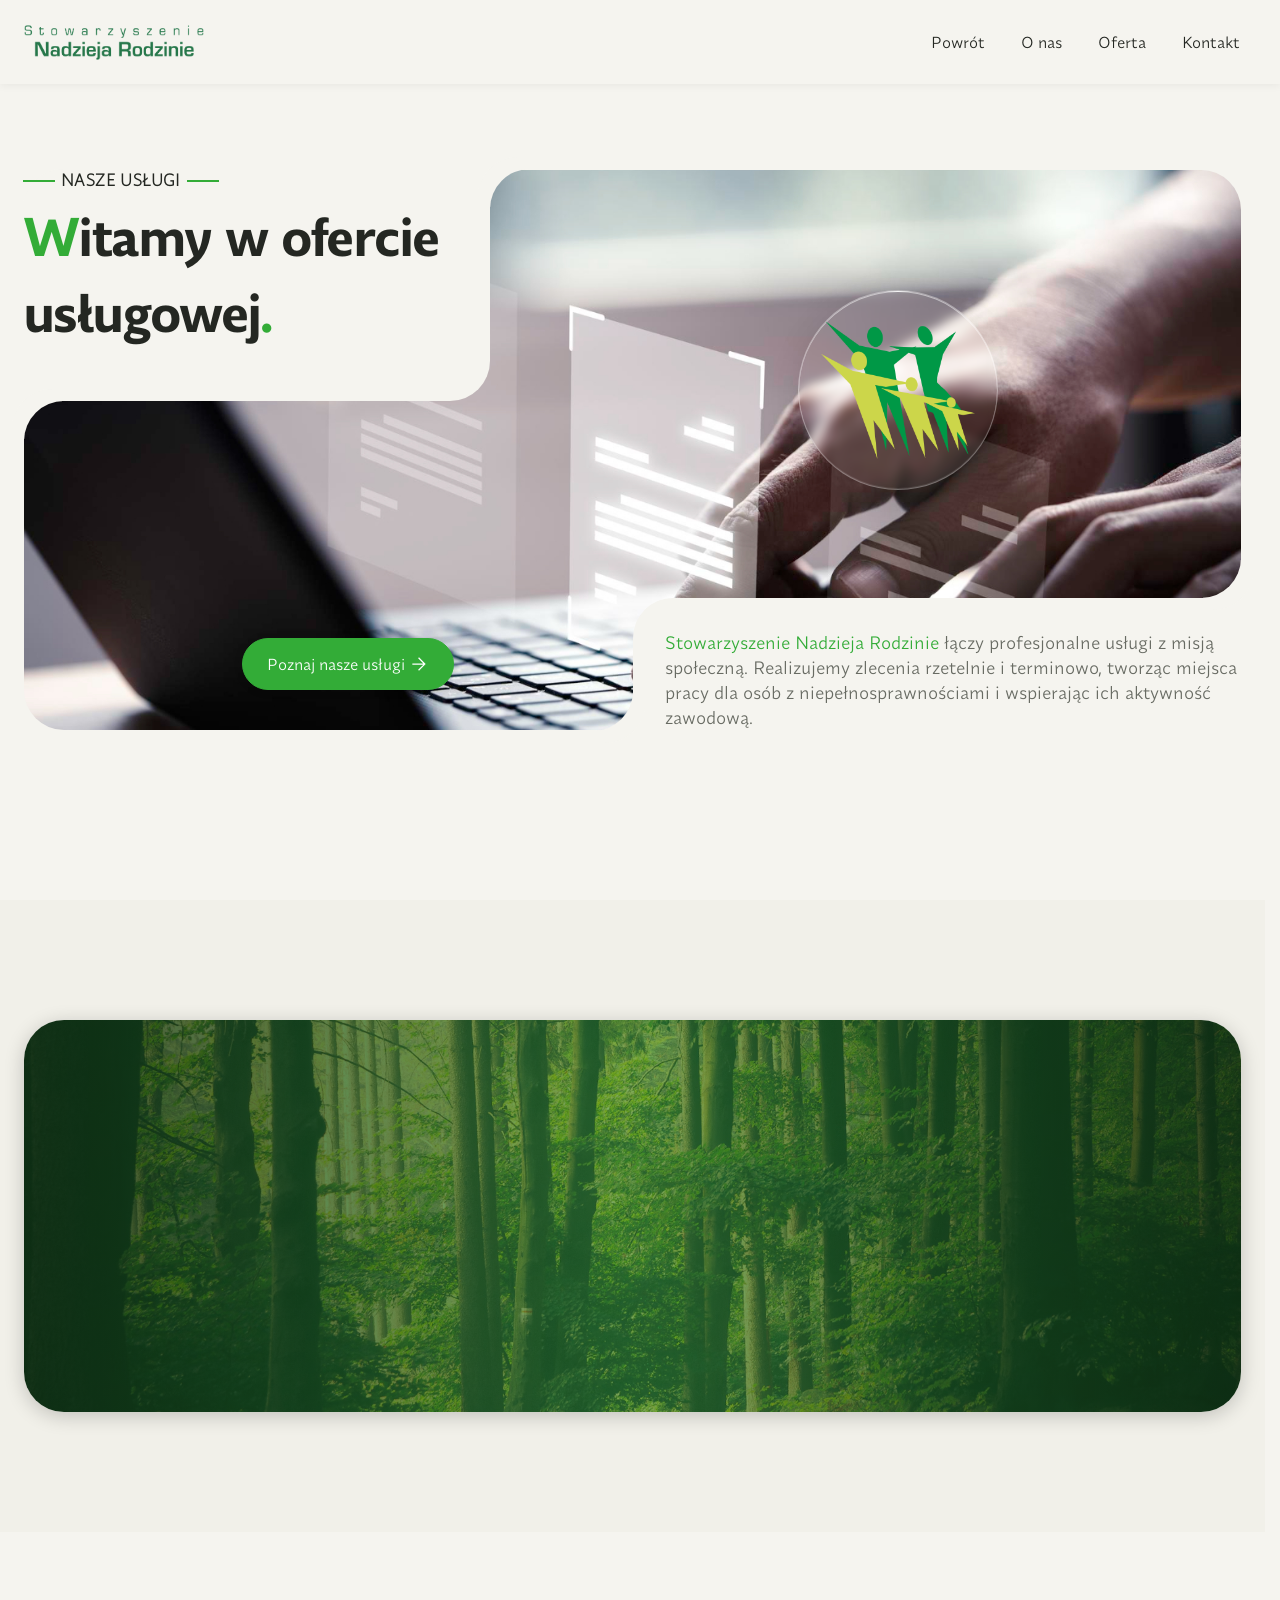
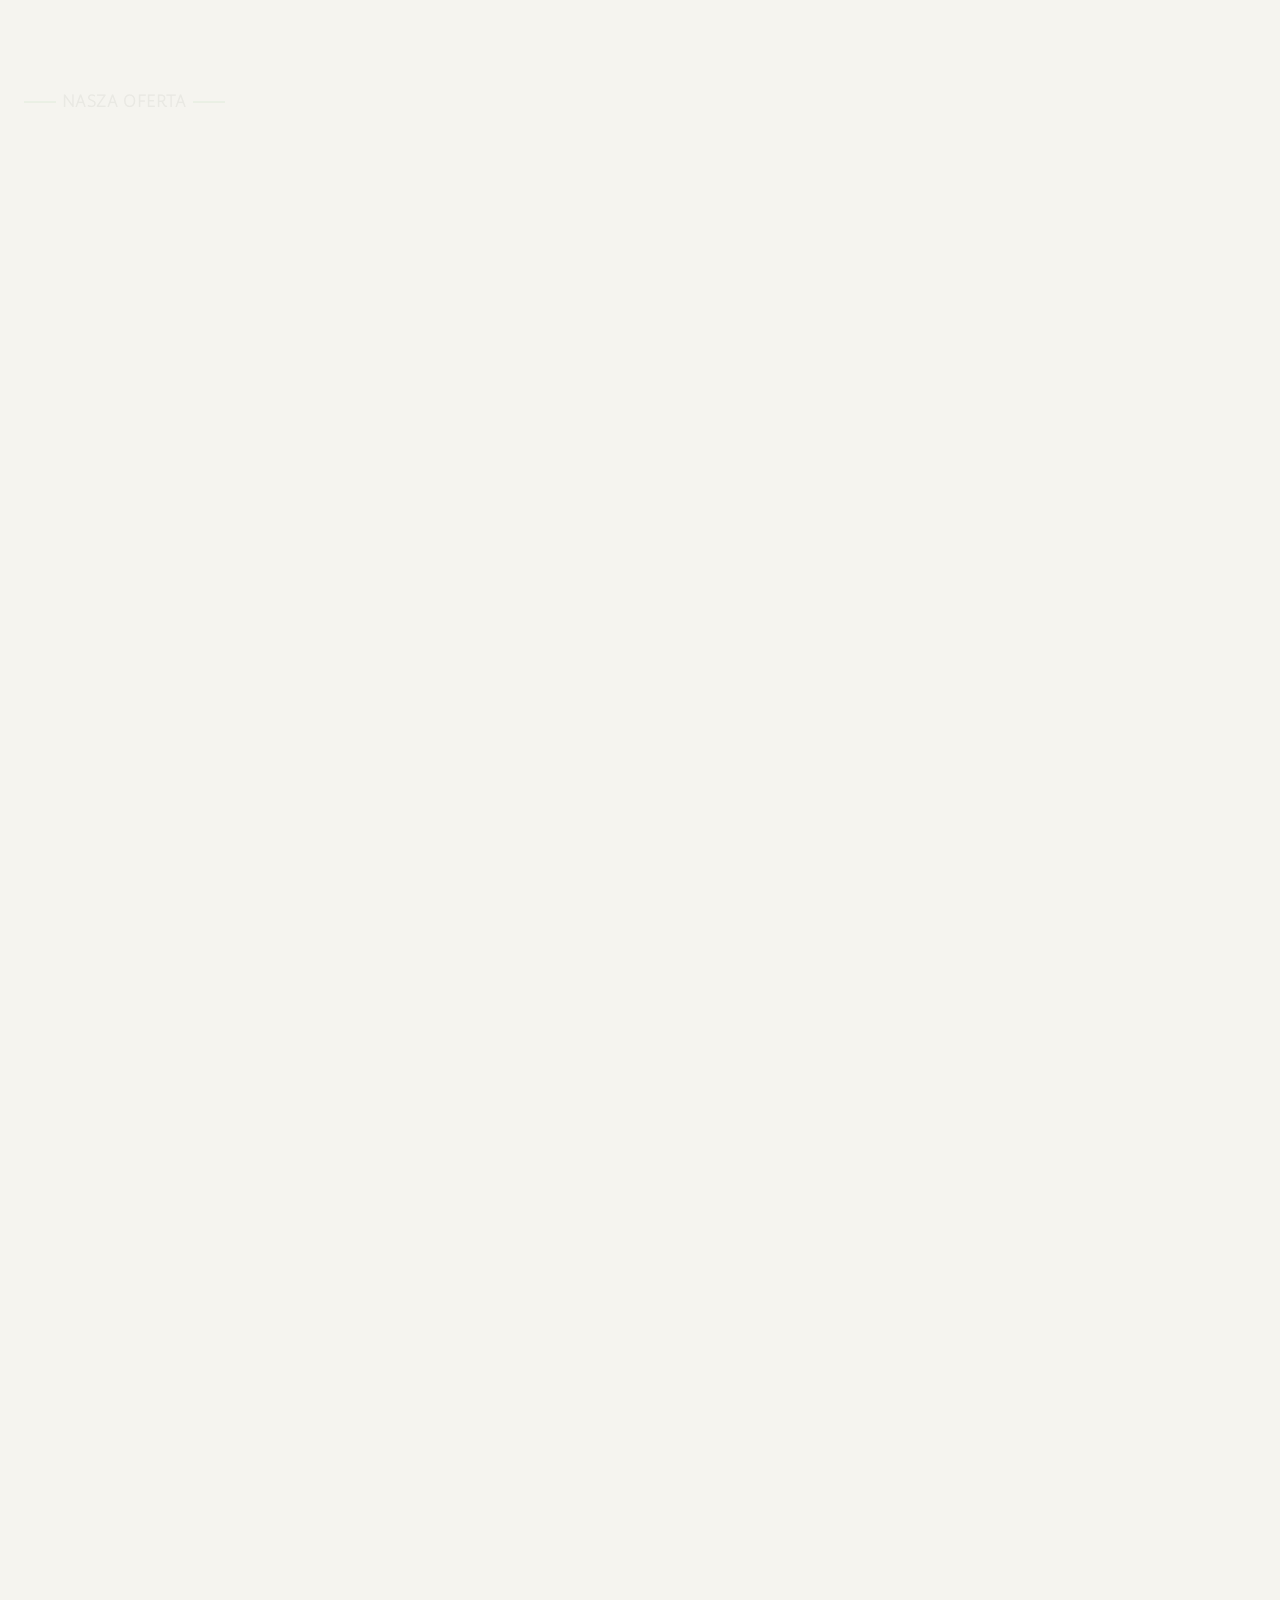
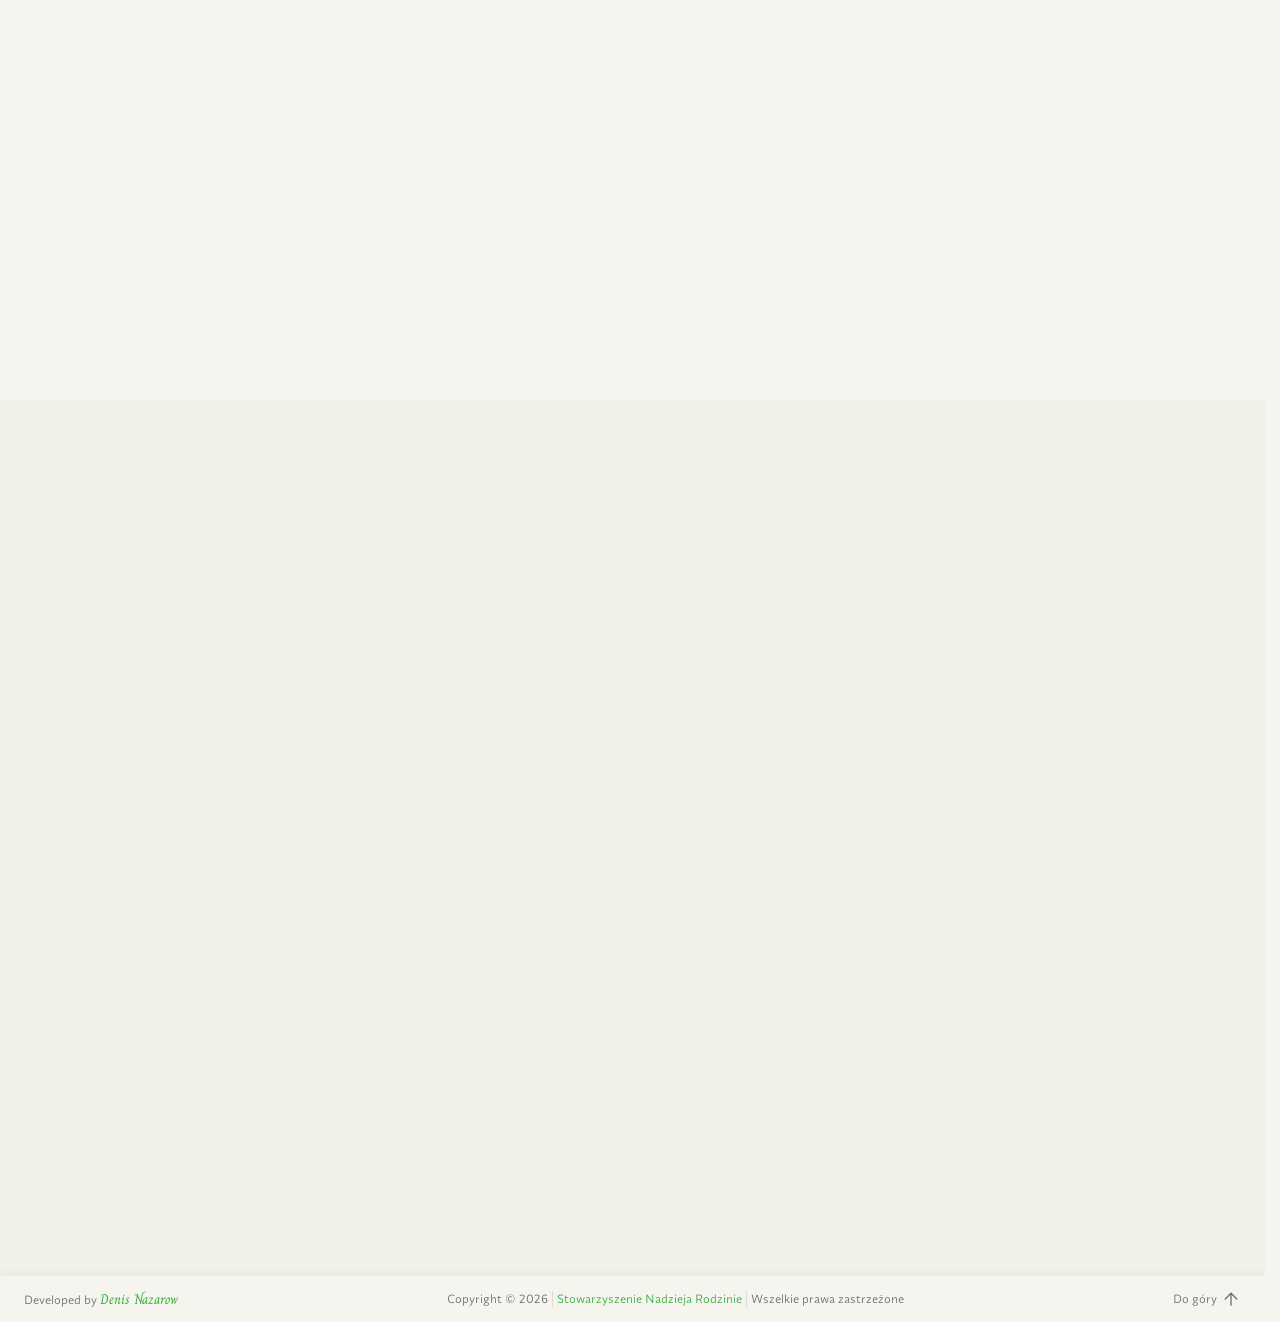
==== index.html @ 09e1399c "Animation has been changed. Card visibility has been improved." ====
<!DOCTYPE html>
<html lang="pl">

<head>
	<meta charset="UTF-8">
	<meta name="viewport" content="width=device-width, initial-scale=1.0">
	<title>Oferta usługowa | Nadzieja Rodzinie</title>
	<meta name="description"
		content="Stowarzyszenie Nadzieja Rodzinie — profesjonalne usługi z misją społeczną. Poligrafia, catering, restauracja, pralnia i wiele więcej.">
	<meta name="theme-color" content="#f5f4ef">
	<link rel="icon" type="image/png" sizes="32x32" href="/img/icon.png">
	<!-- CSS -->
	<link rel="stylesheet" href="css/style.css">
	<link rel="stylesheet" href="css/responsive.css">
	<!-- GSAP -->
	<script src="js/gsap.min.js" defer></script>
	<script src="js/ScrollTrigger.min.js" defer></script>
	<script src="js/SplitText.min.js" defer></script>
	<!-- JavaScript -->
	<script src="js/script.js" defer></script>
	<script src="js/animations.js" defer></script>
</head>

<body>
	<header class="header">
		<div class="container">
			<a href="#" class="logo">
				<!-- <img src="/img/logo.png" alt="Logo Nadzieja Rodzinie"> -->
				<img src="img/logo-text.png" alt="Logo Nadzieja Rodzinie">
				<!-- Usługi SNR -->
			</a>
			<nav class="nav" id="navigation">
				<a href="https://nadziejarodzinie.org.pl/" class="nav-link">Powrót</a>
				<a href="#about" class="nav-link">O nas</a>
				<a href="#services" class="nav-link">Oferta</a>
				<a href="#contact" class="nav-link">Kontakt</a>
			</nav>
			<button class="menu-toggle" id="menuToggle" aria-label="Otwórz menu" aria-expanded="false"
				aria-controls="navigation">
				<span class="menu-toggle__label">menu</span>
				<svg class="menu-toggle__icon" viewBox="0 0 12 12" fill="none" aria-hidden="true">
					<rect width="2" height="2" rx="1" fill="currentColor" />
					<rect class="dot-edge" x="5" width="2" height="2" rx="1" fill="currentColor" />
					<rect x="10" width="2" height="2" rx="1" fill="currentColor" />
					<rect class="dot-edge" y="5" width="2" height="2" rx="1" fill="currentColor" />
					<rect x="5" y="5" width="2" height="2" rx="1" fill="currentColor" />
					<rect class="dot-edge" x="10" y="5" width="2" height="2" rx="1" fill="currentColor" />
					<rect y="10" width="2" height="2" rx="1" fill="currentColor" />
					<rect class="dot-edge" x="5" y="10" width="2" height="2" rx="1" fill="currentColor" />
					<rect x="10" y="10" width="2" height="2" rx="1" fill="currentColor" />
				</svg>
			</button>
		</div>
	</header>

	<main>
		<section class="hero">
			<div class="container">
				<div class="hero-card">
					<div class="box box-title">
						<h3 class="subtitle line">Nasze usługi</h3>
						<h2 class="title"><span>W</span>itamy w ofercie usługowej<span>.</span></h2>
					</div>
					<div class="img-box">
						<div class="hero-logo">
							<img src="img/icon.png" class="" alt="Hero logo">
						</div>
						<div class="hero-bg"></div>
					</div>
					<div class="box box-description">
						<p><a href="https://nadziejarodzinie.org.pl/" class="link" target="_blank"
								rel="noopener noreferrer">Stowarzyszenie
								Nadzieja
								Rodzinie</a>
							łączy
							profesjonalne usługi
							z misją społeczną. Realizujemy zlecenia rzetelnie i terminowo,
							tworząc miejsca pracy dla osób z niepełnosprawnościami
							i wspierając ich aktywność zawodową.</p>
					</div>
					<div class="box box-actions">
						<a href="#services" class="btn btn-primary">
							<span>Poznaj nasze usługi</span>
							<svg xmlns="http://www.w3.org/2000/svg" viewBox="0 0 48 48" height="48px" width="48px"
								fill="currentColor">
								<path d="M34.3,25.5H8v-3H34.3L21.9,10.1L24,8L40,24L24,40l-2.1-2.1L34.3,25.5Z" />
							</svg>
						</a>
					</div>
				</div>
			</div>
		</section>

		<section class="about" id="about">
			<div class="container">
				<div class="mission">
					<div class="mission-title">
						<h3 class="subtitle line">Nasza misja</h3>
						<h2 class="title">Profesjonalne usługi.
							Społeczna wartość.</h2>
					</div>
					<div class="mission-description">
						<p>Tworzymy miejsca pracy dla osób z niepełnosprawnościami i wspieramy ich aktywność zawodową.</p>
						<a href="#contact" class="btn btn-secondary">
							<span>Skontaktuj się z nami</span>
							<svg xmlns="http://www.w3.org/2000/svg" viewBox="0 0 48 48" height="48px" width="48px"
								fill="currentColor">
								<path d="M34.3,25.5H8v-3H34.3L21.9,10.1L24,8L40,24L24,40l-2.1-2.1L34.3,25.5Z" />
							</svg>
						</a>
					</div>
				</div>
			</div>
		</section>

		<section class="services" id="services">
			<div class="container">
				<div class="title-box animation-title">
					<div class="title-container">
						<h3 class="subtitle line">Nasza oferta</h3>
						<h2 class="title"><span>10</span> usług. Jeden wspólny cel<span>.</span></h2>
					</div>
					<div class="description-container">
						<svg xmlns="http://www.w3.org/2000/svg" viewBox="0 0 48 48" height="48px" width="48px" fill="currentColor">
							<path
								d="M24,41.95L21.95,40.1q-5.29-4.86-8.74-8.38T7.7,25.42T4.83,20.4T4,15.85q0-4.51 3.03-7.53T14.5,5.3q2.85,0 5.28,1.35T24,10.55q2.1-2.7 4.45-3.98T33.5,5.3q4.45,0 7.48,3.02T44,15.85q0,2.3-0.82,4.55T40.3,25.42t-5.51,6.3T26.05,40.1L24,41.95ZM24,38q5.06-4.65 8.33-7.97t5.19-5.83t2.7-4.46T41,15.86q0-3.31-2.1-5.43T33.51,8.3q-2.58,0-4.77,1.58T25.2,14.3H22.75q-1.3-2.8-3.49-4.4T14.49,8.3q-3.29,0-5.39,2.13T7,15.87q0,1.93 0.78,3.91t2.7,4.5T15.7,30.1T24,38Zm0-14.85Z" />
						</svg>
						<p>Profesjonalne usługi, realne wsparcie społeczne.</p>
					</div>
				</div>

				<div class="cards">
					<div class="animation-card card-large">
						<div class="card">
							<a href="#contact">
								<img src="img/cards/001.jpg" class="card-image" alt="">
								<div class="card-content">
									<div class="card-number subtitle">01</div>
									<h4 class="card-title title">Poligrafia</h4>
									<p class="card-description">
										Torby, pudełka, koperty, foldery — robimy to ręcznie, z dbałością o każdy
										detal. Nasze opakowania są personalizowane, estetyczne i mówią o Twojej marce więcej niż niejeden
										banner.
									</p>
									<div class="card-link">
										<p class="link-text">Zapytaj o wycenę opakowań dla swojej marki
											<span class="link-icon">
												<svg xmlns="http://www.w3.org/2000/svg" viewBox="0 0 48 48" height="48px" width="48px"
													fill="currentColor">
													<path d="M34.3,25.5H8v-3H34.3L21.9,10.1L24,8L40,24L24,40l-2.1-2.1L34.3,25.5Z" />
												</svg>
											</span>
										</p>
									</div>
								</div>
							</a>
						</div>
					</div>

					<div class="animation-card card-large">
						<div class="card">
							<a href="#contact">
								<img src="img/cards/002.jpg" class="card-image" alt="">
								<div class="card-content">
									<div class="card-number subtitle">02</div>
									<h4 class="card-title title">Catering</h4>
									<p class="card-description">
										Dobry catering to nie tylko jedzenie — to atmosfera.
										Przygotowujemy posiłki na szkolenia, konferencje,
										eventy firmowe i spotkania, które pamiętają uczestnicy.
									</p>
									<div class="card-link">
										<p class="link-text">Napisz do nas — ustalimy menu i szczegóły wydarzenia
											<span class="link-icon">
												<svg xmlns="http://www.w3.org/2000/svg" viewBox="0 0 48 48" height="48px" width="48px"
													fill="currentColor">
													<path d="M34.3,25.5H8v-3H34.3L21.9,10.1L24,8L40,24L24,40l-2.1-2.1L34.3,25.5Z" />
												</svg>
											</span>
										</p>
									</div>
								</div>
							</a>
						</div>
					</div>

					<div class="animation-card card-medium">
						<div class="card">
							<a href="#contact">
								<img src="img/cards/003.jpg" class="card-image" alt="">
								<div class="card-content">
									<div class="card-number subtitle">03</div>
									<h4 class="card-title title">Restauracja</h4>
									<p class="card-description">
										Miejsce, w którym czas zwalnia. Domowa kuchnia,
										sezonowe menu i obsługa z sercem — zapraszamy
										na lunch, kawę i wszystko pomiędzy.
									</p>
									<div class="card-link">
										<p class="link-text">Zarezerwuj stolik i przekonaj się sam
											<span class="link-icon">
												<svg xmlns="http://www.w3.org/2000/svg" viewBox="0 0 48 48" height="48px" width="48px"
													fill="currentColor">
													<path d="M34.3,25.5H8v-3H34.3L21.9,10.1L24,8L40,24L24,40l-2.1-2.1L34.3,25.5Z" />
												</svg>
											</span>
										</p>
									</div>
								</div>
							</a>
						</div>
					</div>

					<div class="animation-card card-medium">
						<div class="card">
							<a href="#contact">
								<img src="img/cards/004.jpg" class="card-image" alt="">
								<div class="card-content">
									<div class="card-number subtitle">04</div>
									<h4 class="card-title title">Pralnia</h4>
									<p class="card-description">
										Czysto, świeżo, na czas. Obsługujemy hotele,
										pensjonaty, gabinety medyczne i firmy.
										Odbieramy, pierzemy, dowozimy.
									</p>
									<div class="card-link">
										<p class="link-text">Poznaj ofertę pralni
											<span class="link-icon">
												<svg xmlns="http://www.w3.org/2000/svg" viewBox="0 0 48 48" height="48px" width="48px"
													fill="currentColor">
													<path d="M34.3,25.5H8v-3H34.3L21.9,10.1L24,8L40,24L24,40l-2.1-2.1L34.3,25.5Z" />
												</svg>
											</span>
										</p>
									</div>
								</div>
							</a>
						</div>
					</div>

					<div class="animation-card card-medium">
						<div class="card">
							<a href="#contact">
								<img src="img/cards/005.jpg" class="card-image" alt="">
								<div class="card-content">
									<div class="card-number subtitle">05</div>
									<h4 class="card-title title">Niszczenie dokumentów</h4>
									<p class="card-description">
										Poufność to nie opcja — to standard.
										Profesjonalnie niszczymy dokumenty zgodnie z RODO,
										wydajemy certyfikat zniszczenia i dbamy
										o bezpieczeństwo informacji.
									</p>
									<div class="card-link">
										<p class="link-text">Zleć niszczenie dokumentów
											<span class="link-icon">
												<svg xmlns="http://www.w3.org/2000/svg" viewBox="0 0 48 48" height="48px" width="48px"
													fill="currentColor">
													<path d="M34.3,25.5H8v-3H34.3L21.9,10.1L24,8L40,24L24,40l-2.1-2.1L34.3,25.5Z" />
												</svg>
											</span>
										</p>
									</div>
								</div>
							</a>
						</div>
					</div>

					<div class="animation-card card-large">
						<div class="card">
							<a href="#contact">
								<img src="img/cards/006.jpg" class="card-image" alt="">
								<div class="card-content">
									<div class="card-number subtitle">06</div>
									<h4 class="card-title title">Konfekcjonowanie</h4>
									<p class="card-description">
										Pakowanie, segregowanie, kompletowanie — robimy to
										dokładnie i sprawnie. Jeśli Twoja firma potrzebuje
										wsparcia przy pracach pomocniczych lub sezonowych
										zleceniach, mamy zespół gotowy do działania.
									</p>
									<div class="card-link">
										<p class="link-text">Powiedz nam, czego potrzebujesz
											<span class="link-icon">
												<svg xmlns="http://www.w3.org/2000/svg" viewBox="0 0 48 48" height="48px" width="48px"
													fill="currentColor">
													<path d="M34.3,25.5H8v-3H34.3L21.9,10.1L24,8L40,24L24,40l-2.1-2.1L34.3,25.5Z" />
												</svg>
											</span>
										</p>
									</div>
								</div>
							</a>
						</div>
					</div>

					<div class="animation-card card-large">
						<div class="card">
							<a href="#contact">
								<img src="img/cards/007.jpg" class="card-image" alt="">
								<div class="card-content">
									<div class="card-number subtitle">07</div>
									<h4 class="card-title title">Budownictwo</h4>
									<p class="card-description">
										Drobne remonty, prace wykończeniowe, konserwacja
										obiektów — wykonujemy solidnie i bez zbędnego
										rozciągania w czasie.
									</p>
									<div class="card-link">
										<p class="link-text">Masz zlecenie? Napisz do nas
											<span class="link-icon">
												<svg xmlns="http://www.w3.org/2000/svg" viewBox="0 0 48 48" height="48px" width="48px"
													fill="currentColor">
													<path d="M34.3,25.5H8v-3H34.3L21.9,10.1L24,8L40,24L24,40l-2.1-2.1L34.3,25.5Z" />
												</svg>
											</span>
										</p>
									</div>
								</div>
							</a>
						</div>
					</div>

					<div class="animation-card card-medium">
						<div class="card">
							<a href="#contact">
								<img src="img/cards/008.jpg" class="card-image" alt="">
								<div class="card-content">
									<div class="card-number subtitle">08</div>
									<h4 class="card-title title">Ogrodnictwo</h4>
									<p class="card-description">
										Zieleń, która wygląda zadbanie przez cały rok. Koszenie, pielęgnacja, nasadzenia, porządki sezonowe
										—
										dbamy o przestrzeń wokół Twojego obiektu tak, żeby robiła pierwsze dobre wrażenie — zanim ktokolwiek
										wejdzie do środka.
									</p>
									<div class="card-link">
										<p class="link-text">Zaplanujmy opiekę nad zielenią
											<span class="link-icon">
												<svg xmlns="http://www.w3.org/2000/svg" viewBox="0 0 48 48" height="48px" width="48px"
													fill="currentColor">
													<path d="M34.3,25.5H8v-3H34.3L21.9,10.1L24,8L40,24L24,40l-2.1-2.1L34.3,25.5Z" />
												</svg>
											</span>
										</p>
									</div>
								</div>
							</a>
						</div>
					</div>

					<div class="animation-card card-medium">
						<div class="card">
							<a href="#contact">
								<img src="img/cards/009.jpg" class="card-image" alt="">
								<div class="card-content">
									<div class="card-number subtitle">09</div>
									<h4 class="card-title title">Sprzątanie</h4>
									<p class="card-description">
										Biura, obiekty użyteczności publicznej, przestrzenie
										po remontach — sprzątamy regularnie i dokładnie,
										z własnym sprzętem i środkami.
									</p>
									<div class="card-link">
										<p class="link-text">Umów bezpłatną wizję lokalną
											<span class="link-icon">
												<svg xmlns="http://www.w3.org/2000/svg" viewBox="0 0 48 48" height="48px" width="48px"
													fill="currentColor">
													<path d="M34.3,25.5H8v-3H34.3L21.9,10.1L24,8L40,24L24,40l-2.1-2.1L34.3,25.5Z" />
												</svg>
											</span>
										</p>
									</div>
								</div>
							</a>
						</div>
					</div>

					<div class="animation-card card-medium">
						<div class="card">
							<a href="#contact">
								<img src="img/cards/010.jpg" class="card-image" alt="">
								<div class="card-content">
									<div class="card-number subtitle">10</div>
									<h4 class="card-title title">Krawiectwo</h4>
									<p class="card-description">
										Poprawki, szycie na miarę, renowacja odzieży —
										obsługujemy klientów indywidualnych i firmy.
										Dokładność i terminowość to nasza podstawa.
									</p>
									<div class="card-link">
										<p class="link-text">Przyjdź z pomysłem
											<span class="link-icon">
												<svg xmlns="http://www.w3.org/2000/svg" viewBox="0 0 48 48" height="48px" width="48px"
													fill="currentColor">
													<path d="M34.3,25.5H8v-3H34.3L21.9,10.1L24,8L40,24L24,40l-2.1-2.1L34.3,25.5Z" />
												</svg>
											</span>
										</p>
									</div>
								</div>
							</a>
						</div>
					</div>
				</div>
		</section>

		<section class="contact" id="contact">
			<div class="container">
				<div class="title-box animation-title">
					<div class="title-container">
						<h3 class="subtitle line">Kontakt</h3>
						<h2 class="title"><span>P</span>orozmawiajmy
							o współpracy<span>.</span></h2>
					</div>
					<div class="description-container">
						<svg xmlns="http://www.w3.org/2000/svg" viewBox="0 0 48 48" height="48px" width="48px" fill="currentColor">
							<path
								d="M25.75,44l-0.5-5.5h-2q-7.15,0-12.2-5.05T6,21.25t5.08-12.2T23.35,4q3.55,0 6.57,1.27T35.2,8.85t3.52,5.43T40,21.1q0,3.3-0.97,6.6T36.2,34t-4.5,5.55T25.75,44Zm2.5-5.4q4.1-3.45 6.43-8.13T37,21.1q0-6.2-3.88-10.15T23.35,7q-6,0-10.18,4.17T9,21.25t4.18,10.07T23.25,35.5h5v3.1ZM24.7,32.3q0.55-0.55 0.55-1.35T24.7,29.6t-1.35-0.55T22,29.6t-0.55,1.35T22,32.3t1.35,0.55T24.7,32.3ZM22,26.05h2.5q0-1.25 0.43-2.07T26.7,21.8t1.9-2.47t0.55-2.43q0-2.25-1.53-3.7t-4.07-1.45q-2.1,0-3.75,1.1t-2.45,3l2.3,0.95q0.55-1.3 1.52-1.92t2.23-0.63q1.5,0 2.35,0.73T26.6,16.9q0,0.95-0.55,1.93T24.1,21.25q-1.35,1.4-1.73,2.25T22,26.05Zm1-3.25Z" />
						</svg>
						<p>Masz pytania dotyczące naszych usług? Skontaktuj się z nami.</p>
					</div>
				</div>

				<div class="contacts">
					<div class="contact-address">
						<div class="contact-container">
							<p>
								<span><b>Adres:</b></span>
								<a href="https://maps.app.goo.gl/eqMX6ayGKMd3C9Bh9" class="link" target="_blank"
									rel="noopener noreferrer">Mielczarskiego 45, 25-709 Kielce</a>
							</p>
							<p>
								<span><b>Telefon:</b></span>
								<a href="tel:+48413358755" class="link">(41) 335-87-55</a>
							</p>
							<p>
								<span><b>Telefon:</b></span>
								<a href="tel:+48412436162" class="link">(41) 243-61-62</a>
								– <b>FAX</b>
							</p>
							<p>
								<span><b>Email:</b></span>
								<a href="mailto:sekretariat@snr.org.pl" class="link">sekretariat@snr.org.pl</a>
							</p>
						</div>
					</div>

					<div class="contact-logo">
						<div class="logo">
							<img src="img/logo.png" alt="Logo">
						</div>
					</div>

				</div>
			</div>
		</section>

		<!-- <section>
			<div class="container">
				<a href="#" class="btn btn-primary">
					<span>Button primary</span>
					<svg xmlns="http://www.w3.org/2000/svg" viewBox="0 0 48 48" height="48px" width="48px" fill="currentColor">
						<path d="M34.3,25.5H8v-3H34.3L21.9,10.1L24,8L40,24L24,40l-2.1-2.1L34.3,25.5Z" />
					</svg>
				</a>

				<a href="#" class="btn btn-secondary">
					<span>Button secondary</span>
					<svg xmlns="http://www.w3.org/2000/svg" viewBox="0 0 48 48" height="48px" width="48px" fill="currentColor">
						<path d="M34.3,25.5H8v-3H34.3L21.9,10.1L24,8L40,24L24,40l-2.1-2.1L34.3,25.5Z" />
					</svg>
				</a>

				<a href="#" class="btn btn-outline">
					<span>Button outline</span>
					<svg xmlns="http://www.w3.org/2000/svg" viewBox="0 0 48 48" height="48px" width="48px" fill="currentColor">
						<path d="M34.3,25.5H8v-3H34.3L21.9,10.1L24,8L40,24L24,40l-2.1-2.1L34.3,25.5Z" />
					</svg>
				</a>

				<a href="#" class="btn btn-icon">
					<svg xmlns="http://www.w3.org/2000/svg" viewBox="0 0 48 48" height="48px" width="48px" fill="currentColor">
						<path d="M34.3,25.5H8v-3H34.3L21.9,10.1L24,8L40,24L24,40l-2.1-2.1L34.3,25.5Z" />
					</svg>
				</a>
			</div>
		</section> -->

	</main>

	<footer class="footer">
		<div class="container">
			<p class="developed">Developed by
				<a href="http://example.com" class="link" target="_blank" rel="noopener noreferrer">Denis Nazarow</a>
			</p>
			<p class="copyright">
				<span>Copyright &copy; 2026</span>
				<a href="https://nadziejarodzinie.org.pl/" class="link" target="_blank" rel="noopener noreferrer">Stowarzyszenie
					Nadzieja Rodzinie</a>
				<span>Wszelkie prawa zastrzeżone</span>
			</p>
			<button type="button" class="link up-btn" id="scroll-to-top">
				<span>Do góry</span>
				<svg xmlns="http://www.w3.org/2000/svg" viewBox="0 0 48 48" height="48px" width="48px" fill="currentColor">
					<path d="M34.3,25.5H8v-3H34.3L21.9,10.1L24,8L40,24L24,40l-2.1-2.1L34.3,25.5Z" />
				</svg>
			</button>
		</div>
	</footer>

</body>

</html>
---- css/style.css ----
@import 'variables.css';

*,
*::before,
*::after {
  box-sizing: border-box;
  margin: 0;
  padding: 0;
}

html {
  scroll-behavior: smooth;
  scrollbar-gutter: stable;
}

@media (prefers-reduced-motion: reduce) {
  html {
    scroll-behavior: auto;
  }

  *,
  *::before,
  *::after {
    animation-duration: 0.01ms !important;
    animation-iteration-count: 1 !important;
    transition-duration: 0.01ms !important;
  }
}

body {
  font-family: var(--font-text);
  color: var(--color-text);
  background-color: var(--color-bg);
}

body.menu-open {
  overflow: hidden;
}

section {
  padding-block: 120px;
}

section {
  &.contact {
    padding-block: 160px;
  }
}

h1,
h2,
h3,
h4,
h5,
h6 {
  color: var(--color-title);
}

p {
  margin-bottom: 1rem;
}

img {
  display: block;
  width: 100%;
  max-width: 100%;
  height: auto;
}

a {
  text-decoration: none;
}

button {
  font: inherit;
  border: none;
  background-color: transparent;
}

a,
button {
  outline-offset: 5px;

  &:focus-visible {
    outline: 2px solid var(--color-primary);
  }
}

::selection {
  color: var(--color-white);
  background-color: var(--color-primary-dark);
}

.container {
  width: 100%;
  max-width: var(--container-width);
  margin-inline: auto;
  padding-inline: clamp(16px, 3vw, var(--container-padding));
}

.title {
  font-family: var(--font-primary);
  font-size: clamp(1.5rem, 4vw, 3.5rem);
  letter-spacing: -1.6px;
  margin-bottom: 1rem;

  span {
    color: var(--color-primary);
  }
}

.subtitle {
  font-family: var(--font-secondary);
  font-size: clamp(0.875rem, 4vw, 1rem);
  letter-spacing: 0.4px;
  text-transform: uppercase;
  margin-bottom: 0.5rem;

  &.line {
    --line-width: 32px;
    --line-height: 2px;
    --line-spacing: 6px;

    position: relative;
    display: inline-block;
    margin-inline: calc(var(--line-width) + var(--line-spacing));

    &::before,
    &::after {
      content: '';
      position: absolute;
      display: block;
      width: var(--line-width);
      height: var(--line-height);
      background-color: var(--color-primary);
      position: absolute;
      top: 50%;
      transform: translateY(-50%);
    }

    &::before {
      left: calc(-1 * var(--line-width) - var(--line-spacing));
    }

    &::after {
      right: calc(-1 * var(--line-width) - var(--line-spacing));
    }
  }
}

.link {
  color: var(--color-primary);
  font-weight: 500;
  transition: color var(--transition-fast);
  position: relative;

  &:hover {
    color: var(--color-primary-light);
  }

  &::after {
    content: '';
    position: absolute;
    bottom: -2px;
    left: 50%;
    transform: translateX(-50%);
    width: 0;
    height: 1px;
    background-color: var(--color-primary);
    transition: width var(--transition-fast);
  }

  &:hover,
  &.active {
    color: var(--color-primary);
  }

  &:hover::after,
  &.active::after {
    width: 100%;
  }
}

.btn {
  display: inline-flex;
  align-items: center;
  justify-content: center;
  gap: 4px;
  font-size: 1rem;
  font-weight: 500;
  padding: 0.875rem 1.5rem;
  border: 1px solid transparent;
  border-radius: var(--rounded-full);
  position: relative;
  overflow: hidden;
  isolation: isolate;
  transition:
    color var(--transition-fast),
    background-color var(--transition-fast),
    border-color var(--transition-fast),
    transform var(--transition-fast),
    box-shadow var(--transition-fast);

  svg {
    --icon-size: 20px;
    width: var(--icon-size);
    height: var(--icon-size);
  }

  &.btn-primary {
    color: var(--color-white);
    background-color: var(--color-primary);
    border-color: var(--color-primary);
    box-shadow: var(--shadow-sm);
    transition: background-color var(--transition-fast) border-color
      var(--transition-fast);

    svg {
      transition: transform var(--transition-fast);
    }

    &::after {
      content: '';
      position: absolute;
      top: 0;
      left: -60%;
      z-index: -1;
      width: 40%;
      height: 100%;
      background: linear-gradient(
        100deg,
        transparent,
        rgb(from var(--color-white) r g b / 0.35),
        transparent
      );
      transform: skewX(-20deg);
      transition: left var(--transition-medium);
    }

    &:hover {
      background-color: var(--color-primary-light);
      border-color: var(--color-primary-light);

      &::after {
        left: 130%;
      }

      svg {
        transform: translateX(2px);
      }
    }

    &:active {
      transform: translateY(1px);
      box-shadow: none;
    }
  }

  &.btn-secondary {
    color: var(--color-title);
    background-color: var(--color-white);
    border-color: var(--color-white);
    box-shadow: var(--shadow-sm);
    transition:
      color var(--transition-fast),
      background-color var(--transition-fast),
      border-color var(--transition-fast);

    svg {
      transition: transform var(--transition-fast);
    }

    &::after {
      content: '';
      position: absolute;
      top: 0;
      left: -60%;
      z-index: -1;
      width: 40%;
      height: 100%;
      background: linear-gradient(
        100deg,
        transparent,
        rgb(from var(--color-primary-light) r g b / 0.35),
        transparent
      );
      transform: skewX(-20deg);
      transition: left var(--transition-medium);
    }

    &:hover {
      color: var(--color-white);
      background-color: var(--color-title);
      border-color: var(--color-title);

      &::after {
        left: 130%;
      }

      svg {
        transform: translateX(2px);
      }
    }

    &:active {
      transform: translateY(1px);
      box-shadow: none;
    }
  }

  &.btn-outline {
    color: var(--color-title);
    background-color: var(--color-white);
    border-color: var(--color-primary);
    box-shadow: var(--shadow-sm);
    transition:
      color var(--transition-fast),
      background-color var(--transition-fast),
      border-color var(--transition-fast);

    svg {
      transition: transform var(--transition-fast);
    }

    &::after {
      content: '';
      position: absolute;
      top: 0;
      left: -60%;
      z-index: -1;
      width: 40%;
      height: 100%;
      background: linear-gradient(
        100deg,
        transparent,
        rgb(from var(--color-text) r g b / 0.35),
        transparent
      );
      transform: skewX(-20deg);
      transition: left var(--transition-medium);
    }

    &:hover {
      color: var(--color-white);
      background-color: var(--color-primary-light);
      border-color: var(--color-primary-light);

      &::after {
        left: 130%;
      }

      svg {
        transform: translateX(2px);
      }
    }

    &:active {
      transform: translateY(1px);
      box-shadow: none;
    }
  }

  &.btn-icon {
    padding: 15px;
    background-color: var(--color-white);
    border: 1px solid var(--color-primary);
    box-shadow: var(--shadow-sm);
    color: var(--color-title);
    transition:
      color var(--transition-fast),
      background-color var(--transition-fast),
      border-color var(--transition-fast),
      transform var(--transition-fast),
      box-shadow var(--transition-fast);

    svg {
      transform: rotate(-45deg);
      transition: transform var(--transition-fast);
    }

    &::after {
      content: '';
      position: absolute;
      top: 0;
      left: -60%;
      z-index: -1;
      width: 40%;
      height: 100%;
      background: linear-gradient(
        100deg,
        transparent,
        rgb(from var(--color-text) r g b / 0.35),
        transparent
      );
      transform: skewX(-20deg);
      transition: left var(--transition-medium);
    }

    &:hover {
      color: var(--color-white);
      background-color: var(--color-primary-light);
      border-color: var(--color-primary-light);

      &::after {
        left: 130%;
      }

      svg {
        transform: rotate(0);
      }
    }
  }
}

.title-box {
  display: flex;
  gap: 1rem;
  align-items: center;
  justify-content: space-between;
  margin-bottom: 2rem;
  overflow: hidden;

  .description-container {
    max-width: 360px;
    border-left: 1px solid var(--color-border);
    padding: 0 0 0 2rem;
    display: flex;
    align-items: center;
    gap: 1rem;

    svg {
      --icon-size: 44px;
      width: var(--icon-size);
      height: var(--icon-size);
      flex-shrink: 0;
      fill: var(--color-primary);
    }

    p {
      margin-bottom: 0;
    }
  }
}

.header {
  box-shadow: rgba(0, 0, 0, 0.05) 0 2px 8px;
  position: fixed;
  top: 0;
  left: 0;
  right: 0;
  z-index: 100;
  background-color: var(--color-bg);
  width: 100%;
  transform: translateY(0);
  transition: transform 0.4s ease-in-out;

  &.is-hidden {
    transform: translateY(-100%);
  }

  .container {
    display: flex;
    justify-content: space-between;
    align-items: center;
    padding-block: 24px;

    .logo {
      display: flex;
      align-items: center;
      flex-shrink: 0;
      transition: transform var(--transition-fast);
      color: var(--color-title);
      z-index: 100;

      max-width: 180px;

      img {
        width: 100%;
        height: auto;
        object-fit: contain;
      }
    }

    .nav {
      .nav-link {
        color: var(--color-title);
        font-weight: 500;
        padding: 8px 16px;
        transition: color var(--transition-fast);
        position: relative;

        &::after {
          content: '';
          position: absolute;
          bottom: 0;
          left: 50%;
          transform: translateX(-50%);
          width: 100%;
          height: 1px;
          background-color: var(--color-primary);
          width: 0;
          transition: width var(--transition-fast);
        }

        &:hover,
        &.active {
          color: var(--color-primary);
        }

        &:hover::after,
        &.active::after {
          width: 60%;
        }
      }
    }

    .menu-toggle {
      display: none;
      align-items: center;
      gap: 8px;

      .menu-toggle__icon {
        --icon-size: 22px;
        width: var(--icon-size);
        height: var(--icon-size);

        .dot-edge {
          transform-box: fill-box;
          transform-origin: center;
          transition:
            transform var(--transition-medium),
            opacity var(--transition-medium);
        }

        rect {
          fill: var(--color-title);
        }
      }

      &.is-active .dot-edge {
        transform: scale(0);
        opacity: 0;
      }
    }
  }
}

.hero {
  min-height: 100svh;
  display: flex;
  flex-direction: column;
  justify-content: center;

  .hero-card {
    position: relative;
    min-height: 560px;
    border-radius: var(--rounded-lg);
    background-image: url('../img/hero-image.jpg');
    background-size: cover;
    background-position: center;
    background-color: var(--color-bg);

    .img-box {
      position: relative;
    }

    .hero-logo {
      --logo-size: 200px;

      position: absolute;
      top: 120px;
      right: 20%;
      padding: 20px;
      width: var(--logo-size);
      height: var(--logo-size);
      background: rgba(255, 255, 255, 0.05);
      backdrop-filter: blur(5px);
      -webkit-backdrop-filter: blur(5px);
      border-radius: 50%;
      border: 1px solid rgba(255, 255, 255, 0.3);
      box-shadow:
        0 8px 32px rgba(0, 0, 0, 0.1),
        inset 0 1px 0 rgba(255, 255, 255, 0.5),
        inset 0 -1px 0 rgba(255, 255, 255, 0.1),
        inset 0 0 0px 0px rgba(255, 255, 255, 0);
      overflow: hidden;

      &::before {
        content: '';
        position: absolute;
        top: 0;
        left: 0;
        right: 0;
        height: 1px;
        background: linear-gradient(
          90deg,
          transparent,
          rgba(255, 255, 255, 0.8),
          transparent
        );
      }

      &::after {
        content: '';
        position: absolute;
        top: 0;
        left: 0;
        width: 1px;
        height: 100%;
        background: linear-gradient(
          180deg,
          rgba(255, 255, 255, 0.8),
          transparent,
          rgba(255, 255, 255, 0.3)
        );
      }
    }

    .hero-bg {
      display: none;
    }

    .box {
      position: absolute;
      background-color: var(--color-bg);

      &.box-title {
        padding: 0 2rem 2rem 0;
        top: -1px;
        left: -1px;
        border-radius: var(--rounded-lg) 0 var(--rounded-lg) 0;

        &::before,
        &::after {
          content: '';
          position: absolute;
          box-shadow: -12px -12px var(--color-bg);
          width: 50px;
          height: 50px;
        }

        &::before {
          bottom: -50px;
          left: 1px;
          border-top-left-radius: var(--rounded-lg);
        }

        &::after {
          top: 0px;
          right: -50px;
          border-top-left-radius: var(--rounded-lg);
        }

        .title {
          width: min(34vw, 480px);
        }
      }

      &.box-description {
        padding: 2rem 0 1px 2rem;
        bottom: -1px;
        right: 0;
        width: 50%;
        border-radius: var(--rounded-lg) 0 0 0;

        &::before,
        &::after {
          content: '';
          position: absolute;
          width: 50px;
          height: 50px;
          box-shadow: 12px 12px var(--color-bg);
          border-bottom-right-radius: var(--rounded-lg);
        }

        &::before {
          top: -50px;
          right: 0px;
        }

        &::after {
          bottom: 0px;
          left: -50px;
          width: 50px;
          height: 50px;
        }

        p {
          font-size: 18px;
          margin-bottom: 0;
        }
      }

      &.box-actions {
        left: 20px;
        bottom: 40px;
        width: 50%;
        background-color: transparent;
        display: flex;
        justify-content: center;
        align-items: center;
      }
    }
  }
}

.about {
  background-color: var(--color-bg-secondary);

  .mission {
    display: flex;
    align-items: center;
    padding: 4rem;
    overflow-x: clip;
    box-shadow: var(--shadow-lg);
    background:
      linear-gradient(
        90deg,
        hsl(from var(--color-primary) h s calc(l - 30) / 0.8) 0%,
        hsl(from var(--color-primary) h s calc(l - 10) / 0.6) 50%,
        hsl(from var(--color-primary) h s calc(l - 30) / 0.8) 100%
      ),
      url('../img/about-image.jpg') center / cover no-repeat;
    border-radius: var(--rounded-lg);

    .mission-title {
      padding: 2rem 2rem 2rem 0;

      .subtitle {
        color: var(--color-white);
      }

      .title {
        color: var(--color-white);
      }
    }

    .mission-description {
      padding: 2rem 0 2rem 2rem;
      border-left: 1px solid var(--color-border);
      color: var(--color-white);
      font-size: 18px;
    }
  }
}

.services {
  .cards {
    display: grid;
    grid-template-columns: repeat(12, minmax(0, 1fr));
    gap: 1.5rem;

    .card-large {
      grid-column: span 6;
    }

    .card-medium {
      grid-column: span 4;
    }

    .card {
      display: flex;
      min-height: 400px;
      height: 100%;
      border-radius: var(--rounded-md);
      color: var(--color-white);
      box-shadow: var(--shadow-sm);
      transition:
        transform var(--transition-fast),
        box-shadow var(--transition-fast);
      overflow: hidden;
      position: relative;
      isolation: isolate;

      a {
        color: inherit;
        display: flex;
      }

      .card-image {
        position: absolute;
        inset: 0;
        height: 100%;
        object-fit: cover;
        object-position: center;
        z-index: -1;
        transition: transform var(--transition-medium);
      }

      .card-content {
        position: relative;
        padding: 2rem;
        display: flex;
        flex: 1;
        flex-direction: column;
        align-items: flex-start;
        justify-content: space-between;
        height: 100%;

        .card-number {
          --size: 58px;
          position: relative;
          display: inline-flex;
          align-items: center;
          justify-content: center;
          width: var(--size);
          height: var(--size);
          padding: 1rem;
          margin-bottom: 1.5rem;
          color: var(--color-accent);

          background: rgba(255, 255, 255, 0.05);
          backdrop-filter: blur(5px);
          -webkit-backdrop-filter: blur(5px);
          border-radius: 50%;
          border: 1px solid rgba(255, 255, 255, 0.3);
          box-shadow:
            0 8px 32px rgba(0, 0, 0, 0.1),
            inset 0 1px 0 rgba(255, 255, 255, 0.5),
            inset 0 -1px 0 rgba(255, 255, 255, 0.1),
            inset 0 0 0px 0px rgba(255, 255, 255, 0);
          overflow: hidden;
        }
        .card-title {
          color: inherit;
          font-size: clamp(1.5rem, 2vw, 1.75rem);
        }

        .card-link {
          margin-top: auto;
          display: flex;
          align-items: flex-end;
          gap: 4px;

          .link-text {
            position: relative;
            margin-bottom: 0;
          }

          .link-icon {
            --icon-size: 20px;

            display: inline-block;
            vertical-align: middle;
            width: var(--icon-size);
            height: var(--icon-size);
            transform: rotate(-45deg);
            transition: transform var(--transition-fast);

            svg {
              width: var(--icon-size);
              height: var(--icon-size);
              fill: var(--color-accent);
            }
          }
        }
      }

      &::before {
        content: '';
        position: absolute;
        inset: 0;
        background: linear-gradient(
          180deg,
          rgba(0, 0, 0, 0.6) 0%,
          rgba(0, 0, 0, 0.75) 100%
        );
        opacity: 1;
        transition: opacity var(--transition-fast);
      }

      &:hover {
        transform: translateY(-2px);
        box-shadow: var(--shadow-md);

        /* .card-image {
          transform: scale(1.03);
        } */

        .card-link {
          .link-icon {
            transform: rotate(0deg);
          }
        }

        &::before {
          opacity: 0.9;
        }
      }

      &:active {
        transform: translateY(2px);
        box-shadow: none;
      }
    }
  }
}

.contact {
  background-color: var(--color-bg-secondary);

  .contacts {
    display: flex;
    min-height: 400px;
    border-radius: var(--rounded-lg);
    box-shadow: var(--shadow-lg);
    overflow: hidden;

    .contact-address {
      flex: 1;
      display: flex;
      flex-direction: column;
      align-items: flex-start;
      justify-content: center;
      margin-right: -6%;
      padding: 2rem 2rem 2rem 4rem;
      position: relative;

      .contact-container {
        p {
          position: relative;
          display: flex;
          color: var(--color-bg);
          z-index: 1;

          &:last-child {
            margin-bottom: 0;
          }

          span {
            display: inline-block;
            width: 64px;
          }

          a {
            color: var(--color-white);

            &::after {
              background-color: var(--color-white);
            }
          }
        }

        &::before {
          content: '';
          position: absolute;
          inset: 0;
          background-image: url('../img/contact-image.jpg');
          background-size: cover;
          background-repeat: no-repeat;
          background-position: center;
          z-index: 0;
        }

        &::after {
          content: '';
          position: absolute;
          inset: 0;
          background: linear-gradient(
            -90deg,
            rgba(0, 0, 0, 0.3) 0%,
            rgba(0, 0, 0, 0.7) 100%
          );
        }
      }
    }

    .contact-logo {
      flex: 1;
      display: flex;
      justify-content: flex-end;
      align-items: center;
      padding: 2rem 4rem 2rem 2rem;
      margin-left: -6%;
      position: relative;

      .logo {
        position: relative;
        max-width: 60%;
      }

      &::before {
        content: '';
        position: absolute;
        inset: 0;
        clip-path: polygon(20% 0%, 100% 0%, 100% 100%, 0% 100%);
        background-color: var(--color-bg);
      }
    }
  }
}

.footer {
  box-shadow: rgba(0, 0, 0, 0.05) 0 -2px 8px;
  background-color: var(--color-bg);

  .container {
    display: flex;
    justify-content: space-between;
    align-items: center;
    gap: 0.5rem;
    padding-block: 0.75rem;
    font-size: 12px;
  }

  p {
    margin-bottom: 0;
  }

  .developed {
    a {
      font-family: var(--font-charm);
      font-size: 14px;
    }
  }

  .copyright {
    display: flex;
    align-items: center;

    span:nth-of-type(1) {
      border-right: 1px solid var(--color-border);
      padding: 0 4px;
    }

    a {
      padding: 0 4px;
    }

    span:nth-of-type(2) {
      border-left: 1px solid var(--color-border);
      padding: 0 4px;
    }
  }

  .up-btn {
    display: flex;
    gap: 4px;
    align-items: center;
    color: inherit;
    transition: color var(--transition-fast);
    cursor: pointer;

    svg {
      --icon-size: 20px;
      width: var(--icon-size);
      height: var(--icon-size);
      transform: rotate(-90deg);
      fill: var(--color-text);
      transition: fill var(--transition-fast);
    }

    &:hover {
      color: var(--color-primary-light);
      svg {
        fill: var(--color-primary-light);
      }
    }
  }
}
---- css/responsive.css ----
@import 'variables.css';

@media (max-width: 1024px) {
  .title-box {
    flex-direction: column;
    align-items: stretch;

    .description-container {
      width: auto;
      max-width: none;
      border-left: none;
      padding: 0;
    }
  }
  /* Services cards */
  .services {
    .cards {
      .card-large {
        grid-column: span 6;
      }

      .card-medium {
        grid-column: span 6;
      }
    }
  }
}

/* Tablet */
@media (max-width: 768px) {
  .header {
    .container {
      .logo {
        flex-shrink: 1;
        min-width: 0;
      }

      .nav {
        position: fixed;
        top: 0;
        left: 0;
        width: 100%;
        height: 100dvh;
        display: flex;
        flex-direction: column;
        align-items: flex-end;
        gap: 1rem;
        justify-content: center;
        background-color: var(--color-white);
        z-index: 98;
        opacity: 0;
        visibility: hidden;
        padding-right: 2rem;

        .nav-link {
          font-size: clamp(34px, 10vw, 48px);
          font-weight: 700;
        }
      }

      .menu-toggle {
        display: inline-flex;
        flex-shrink: 0;
        position: relative;
        cursor: pointer;
        z-index: 101;
      }
    }
  }

  .hero {
    .hero-card {
      overflow: hidden;
      display: flex;
      flex-direction: column;
      background-image: none;
      gap: 1rem;

      .hero-logo {
        z-index: 1;
        top: 50%;
        right: 50%;
        transform: translate(50%, -50%);

        --logo-size: 120px;
        width: var(--logo-size);
        height: var(--logo-size);
      }

      .hero-bg {
        display: block;
        width: 100%;
        height: auto;
        background-image: url('../img/hero-image.jpg');
        background-position: center;
        background-size: cover;
        min-height: 300px;
        border-radius: var(--rounded-sm);
      }

      .box {
        position: relative;

        &.box-title,
        &.box-description,
        &.box-actions {
          top: 0;
          left: 0;
          width: auto;
          padding: 0;
          border-radius: 0;

          &::before,
          &::after {
            display: none;
          }
        }

        &.box-actions {
          margin-top: 1rem;
        }

        &.box-title {
          .title {
            width: auto;
          }
        }
      }
    }
  }

  .about {
    .mission {
      flex-direction: column;
      align-items: flex-start;
      padding: 2rem;

      .mission-description {
        padding: 2rem 0 2rem 0;
        border-left: none;
        border-top: 1px solid var(--color-border);

        .btn {
          margin-top: 1rem;
        }
      }
    }
  }

  .contact {
    .contacts {
      flex-direction: column-reverse;

      .contact-address {
        padding: 4rem 2rem;
        margin-right: initial;
        align-items: center;

        .contact-container {
          &::after {
            background: linear-gradient(
              180deg,
              rgba(0, 0, 0, 0.4) 0%,
              rgba(0, 0, 0, 0.8) 100%
            );
          }
        }
      }

      .contact-logo {
        padding: 4rem 2rem;
        justify-content: center;
        margin-left: initial;

        &::before {
          display: none;
        }
      }
    }
  }

  .footer {
    .container {
      flex-direction: column-reverse;
      padding-block: 1.5rem;

      .copyright {
        flex-direction: column;
        align-items: center;

        span:nth-of-type(1) {
          border-right: none;
        }
        span:nth-of-type(2) {
          border-left: none;
        }
      }
    }
  }
}

/* Mobile */
@media (max-width: 576px) {
  .services {
    .cards {
      grid-template-columns: minmax(0, 1fr);

      .card-large,
      .card-medium {
        grid-column: auto;
      }
    }
  }
}
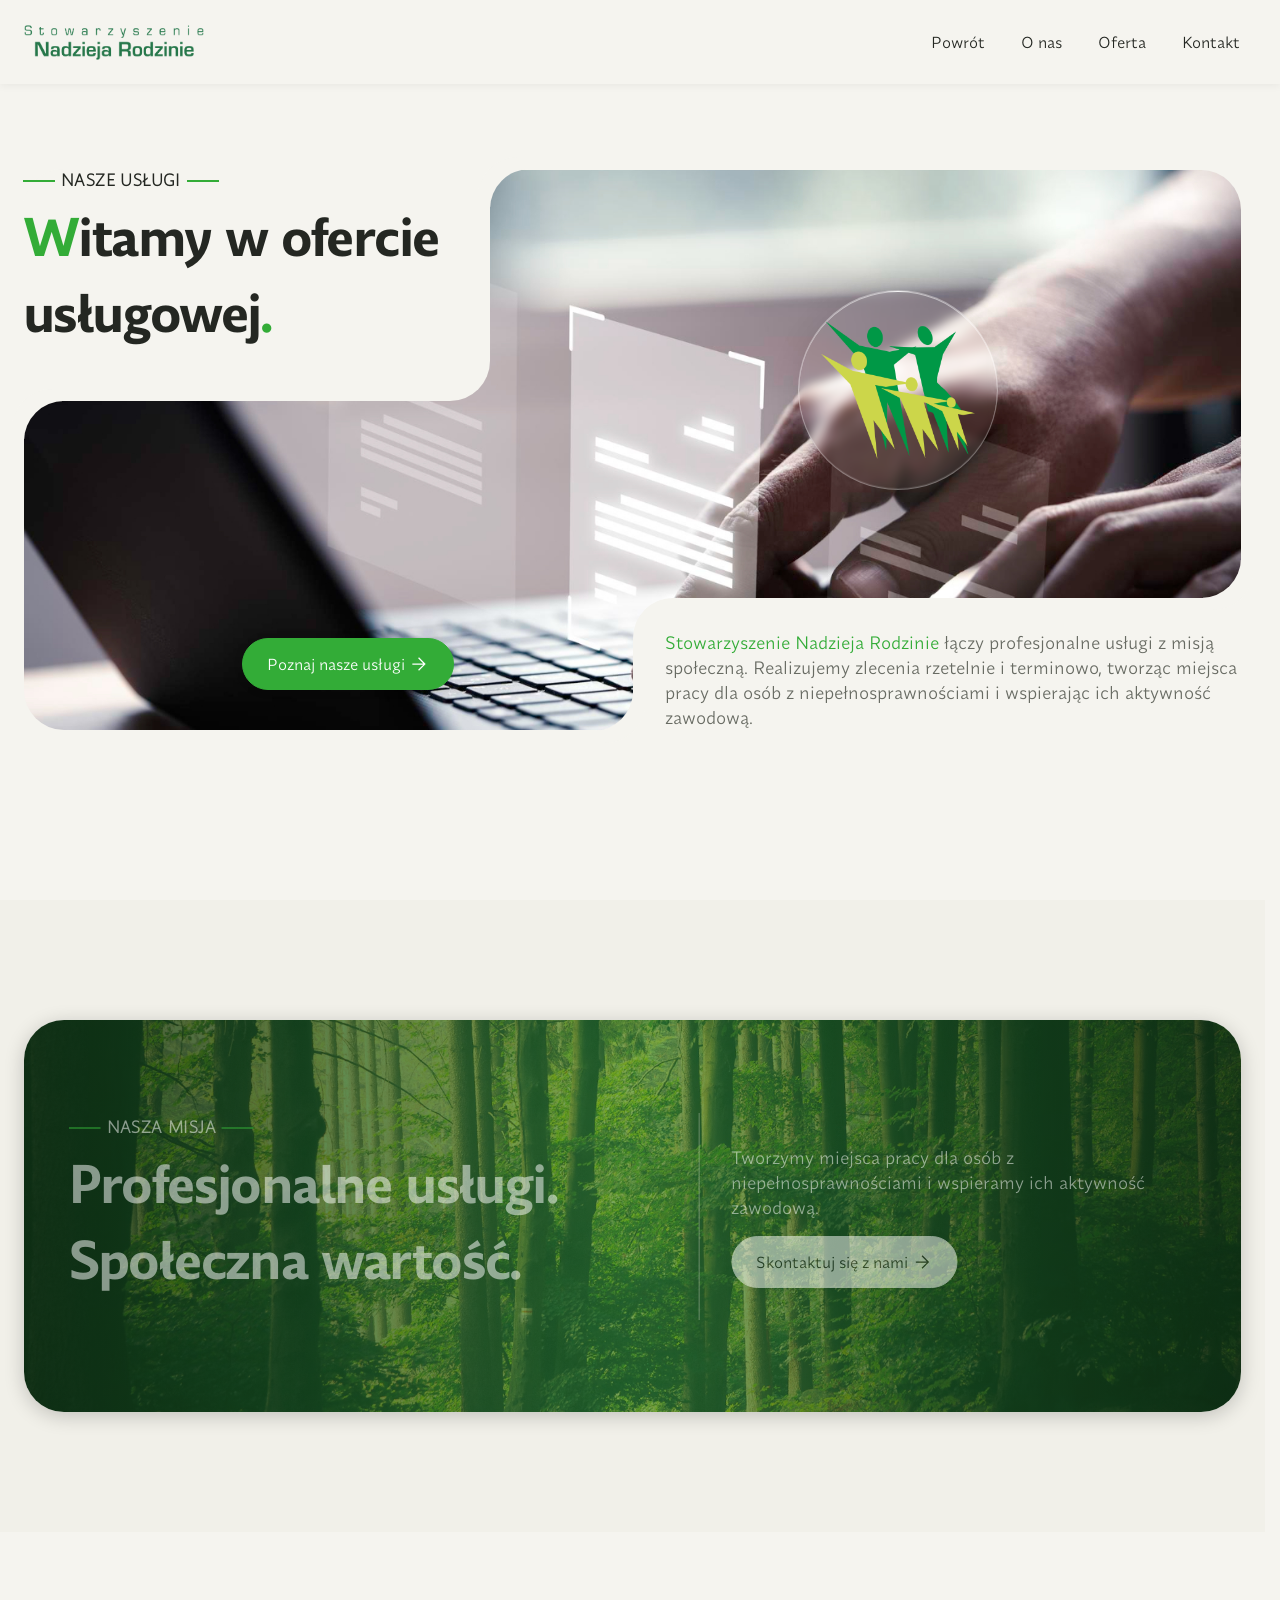
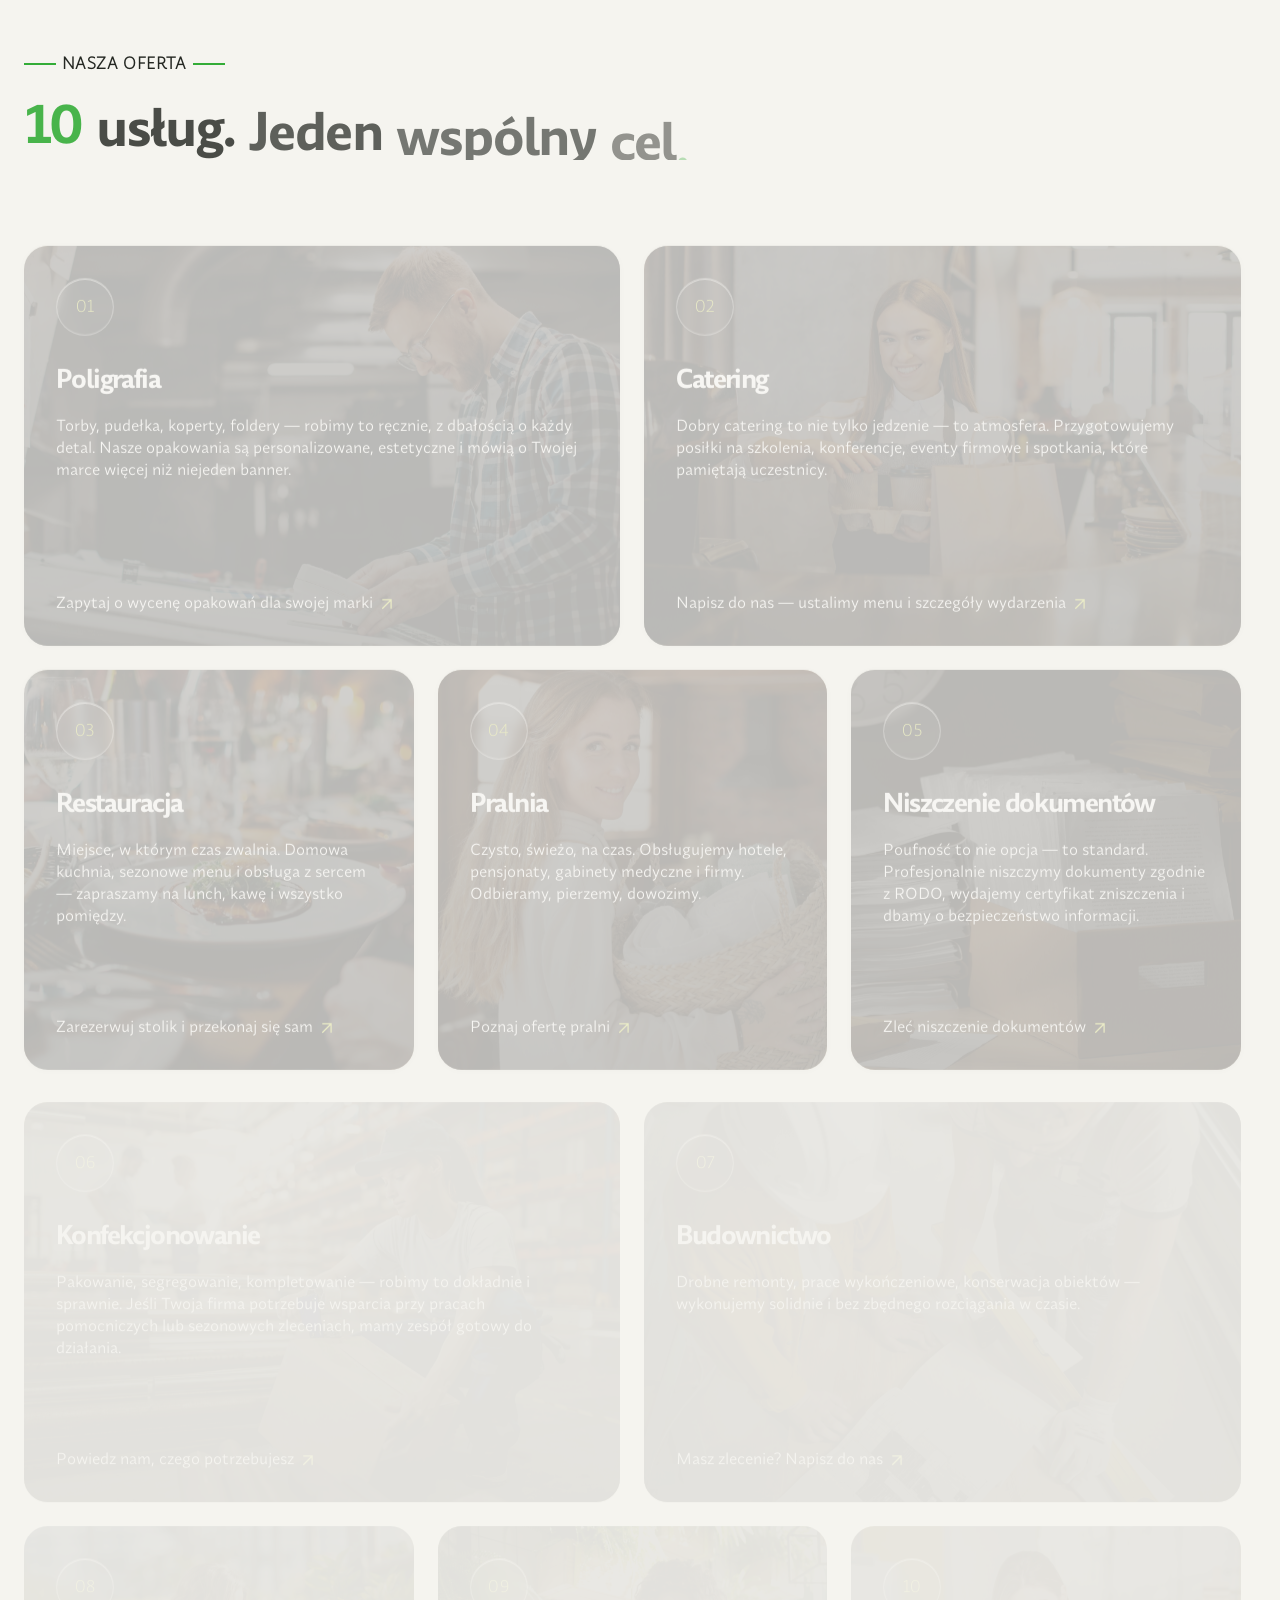
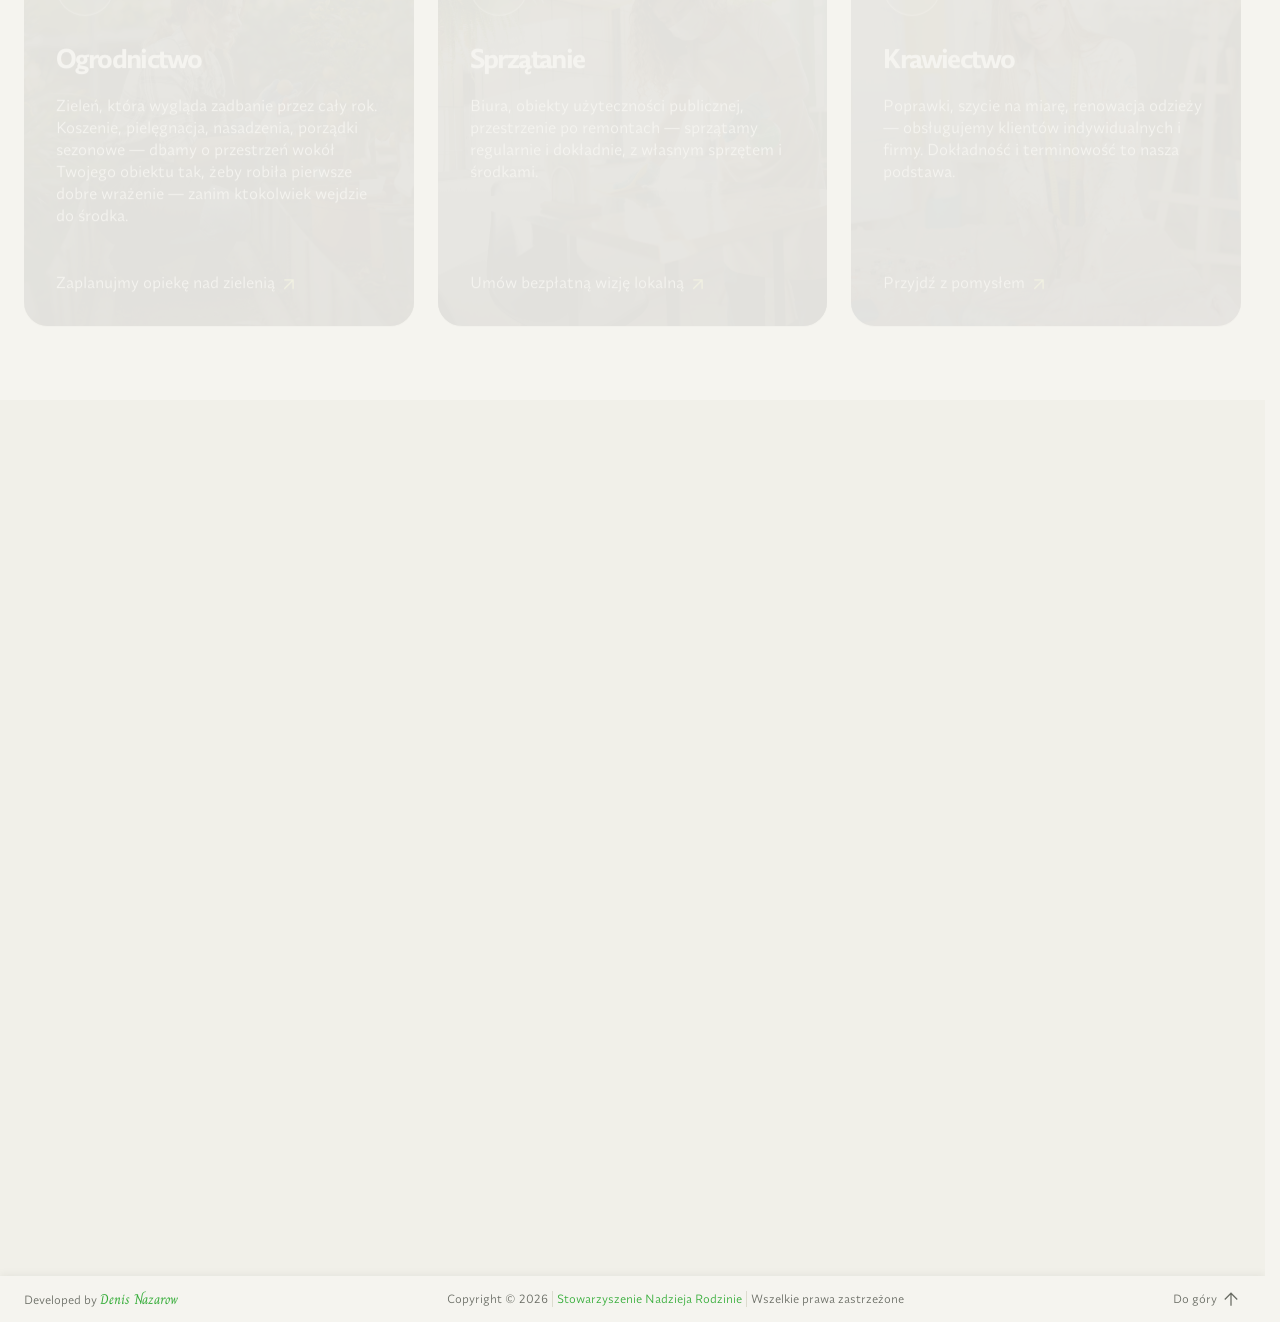
==== commit 9bdbbf9d: "Fixed favicon" ====
--- a/index.html
+++ b/index.html
@@ -8,7 +8,7 @@
 	<meta name="description"
 		content="Stowarzyszenie Nadzieja Rodzinie — profesjonalne usługi z misją społeczną. Poligrafia, catering, restauracja, pralnia i wiele więcej.">
 	<meta name="theme-color" content="#f5f4ef">
-	<link rel="icon" type="image/png" sizes="32x32" href="/img/icon.png">
+	<link rel="icon" type="image/png" sizes="32x32" href="img/icon.png">
 	<!-- CSS -->
 	<link rel="stylesheet" href="css/style.css">
 	<link rel="stylesheet" href="css/responsive.css">
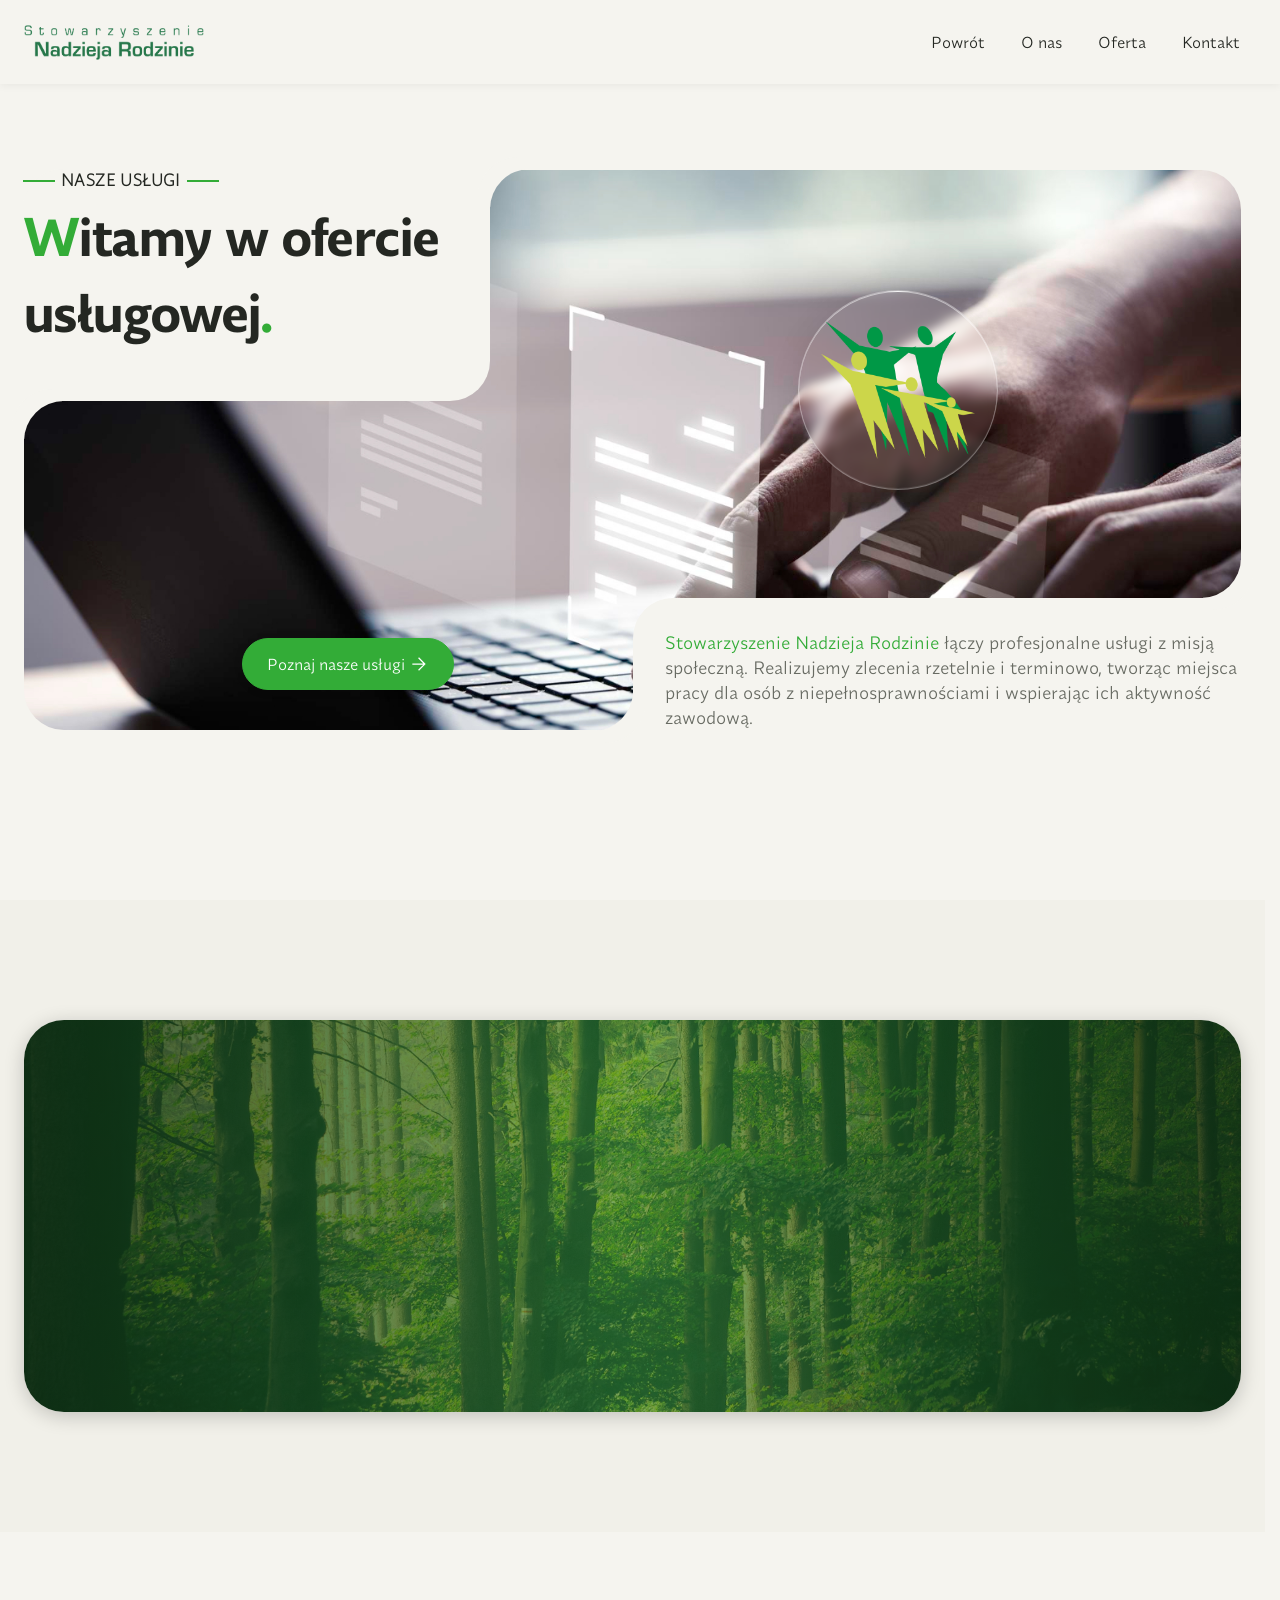
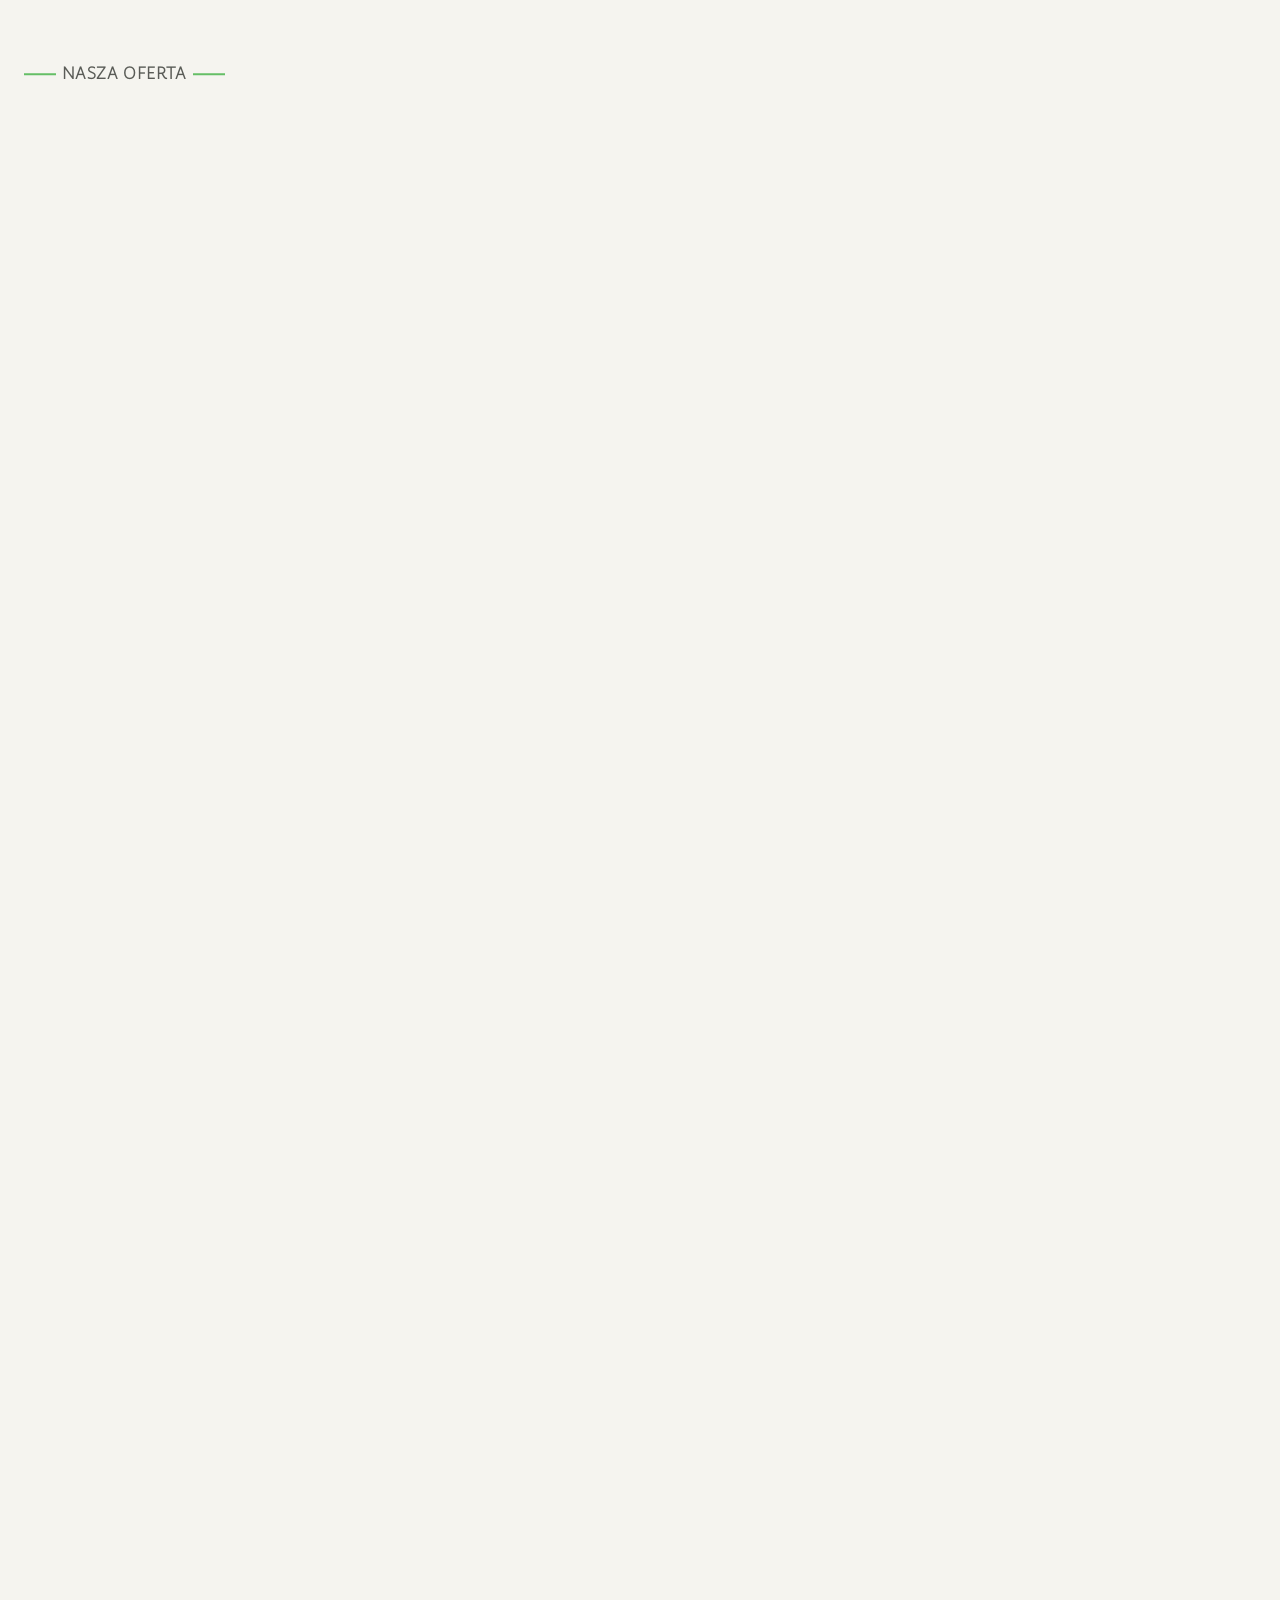
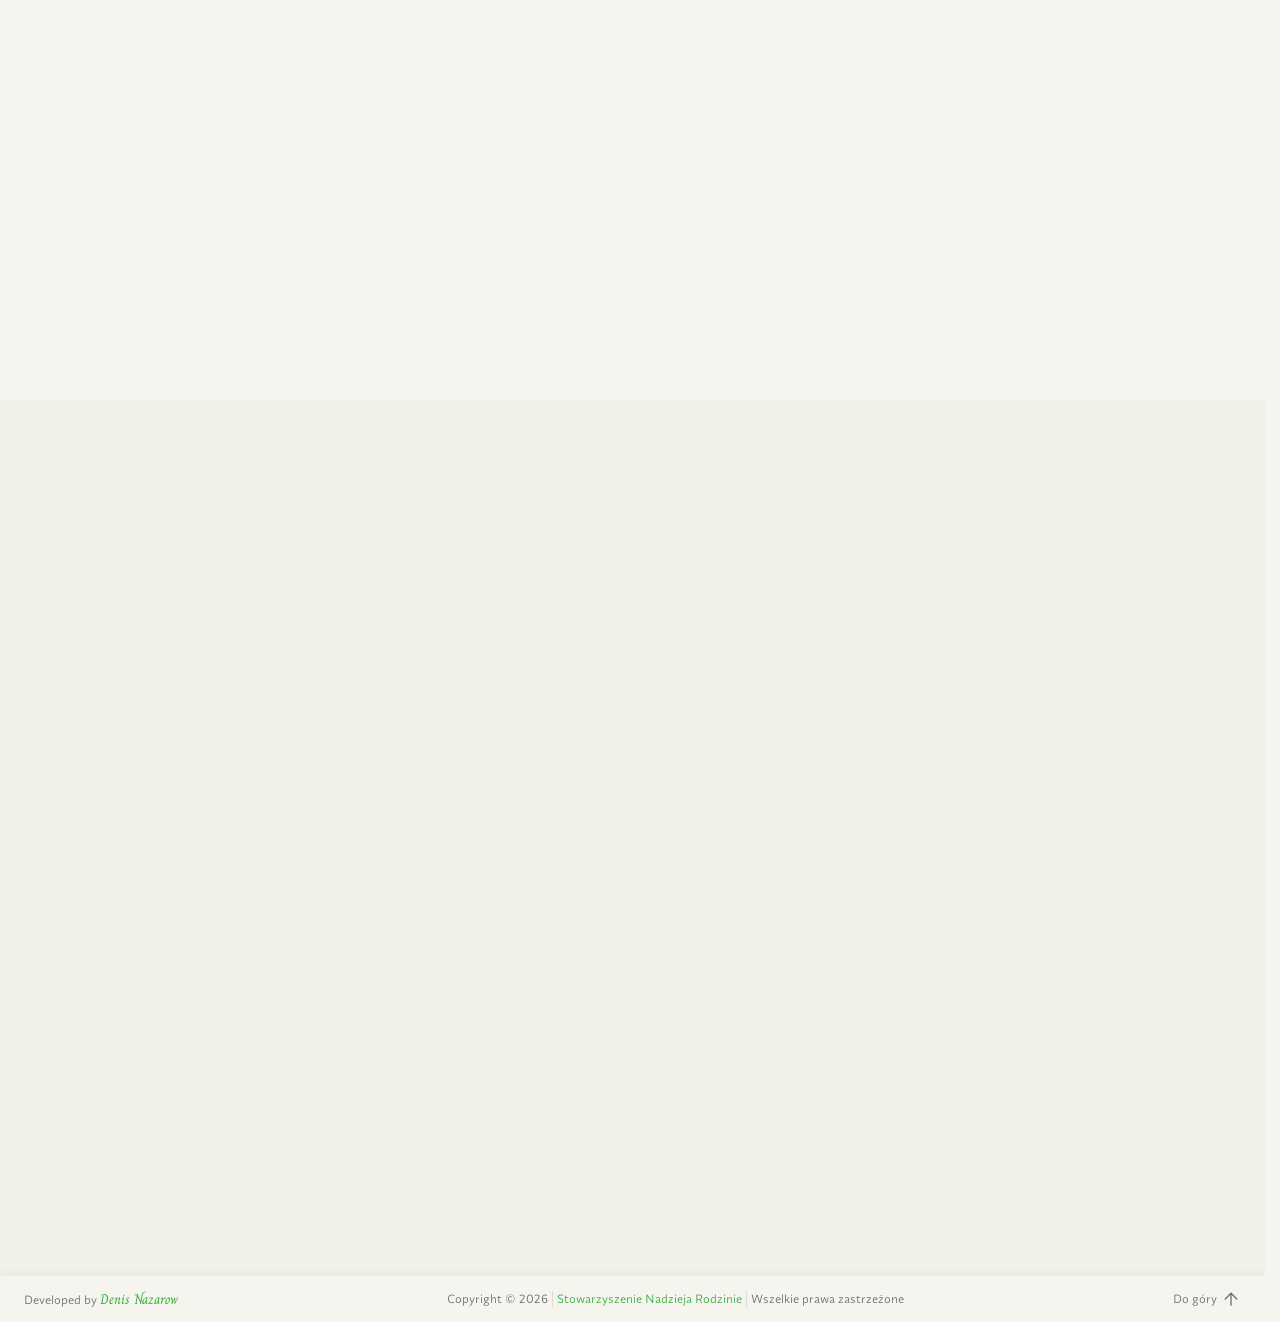
==== commit ce50d15b: "Deleting comments" ====
--- a/index.html
+++ b/index.html
@@ -25,9 +25,7 @@
 	<header class="header">
 		<div class="container">
 			<a href="#" class="logo">
-				<!-- <img src="/img/logo.png" alt="Logo Nadzieja Rodzinie"> -->
 				<img src="img/logo-text.png" alt="Logo Nadzieja Rodzinie">
-				<!-- Usługi SNR -->
 			</a>
 			<nav class="nav" id="navigation">
 				<a href="https://nadziejarodzinie.org.pl/" class="nav-link">Powrót</a>
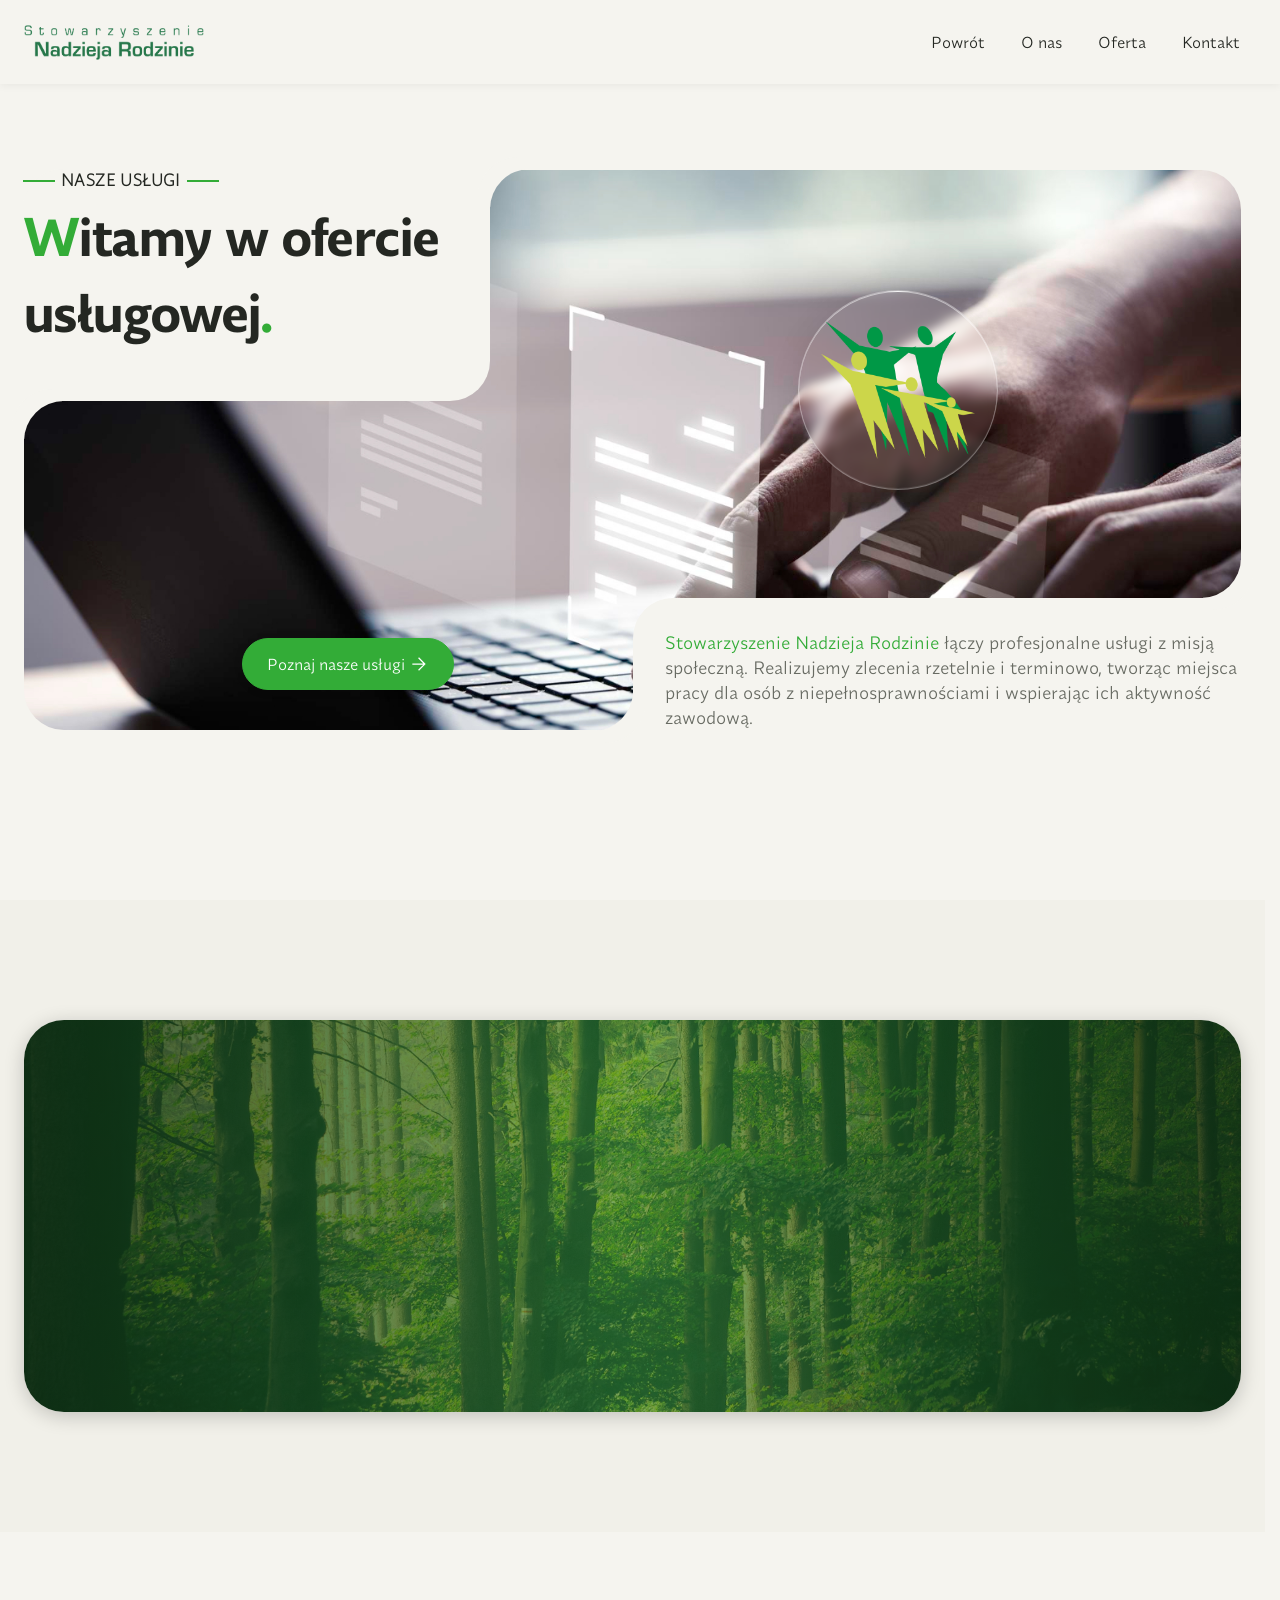
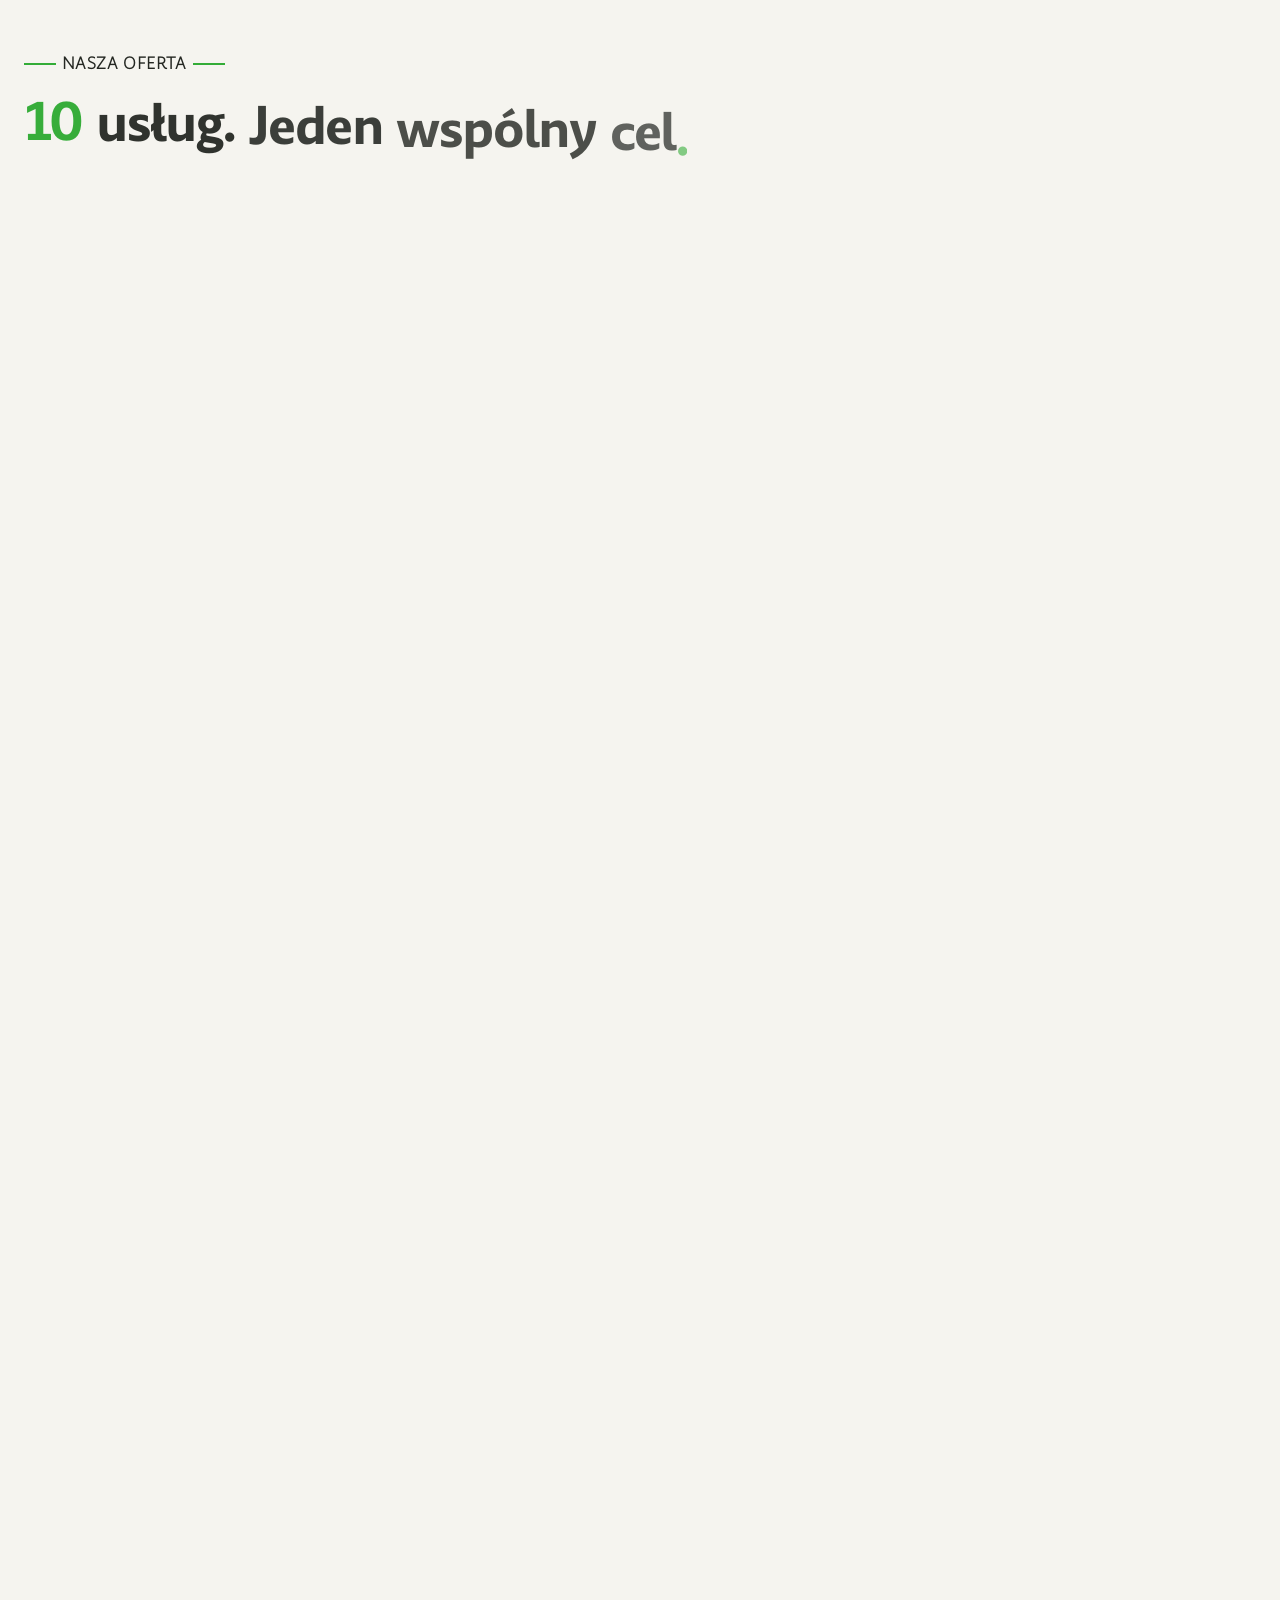
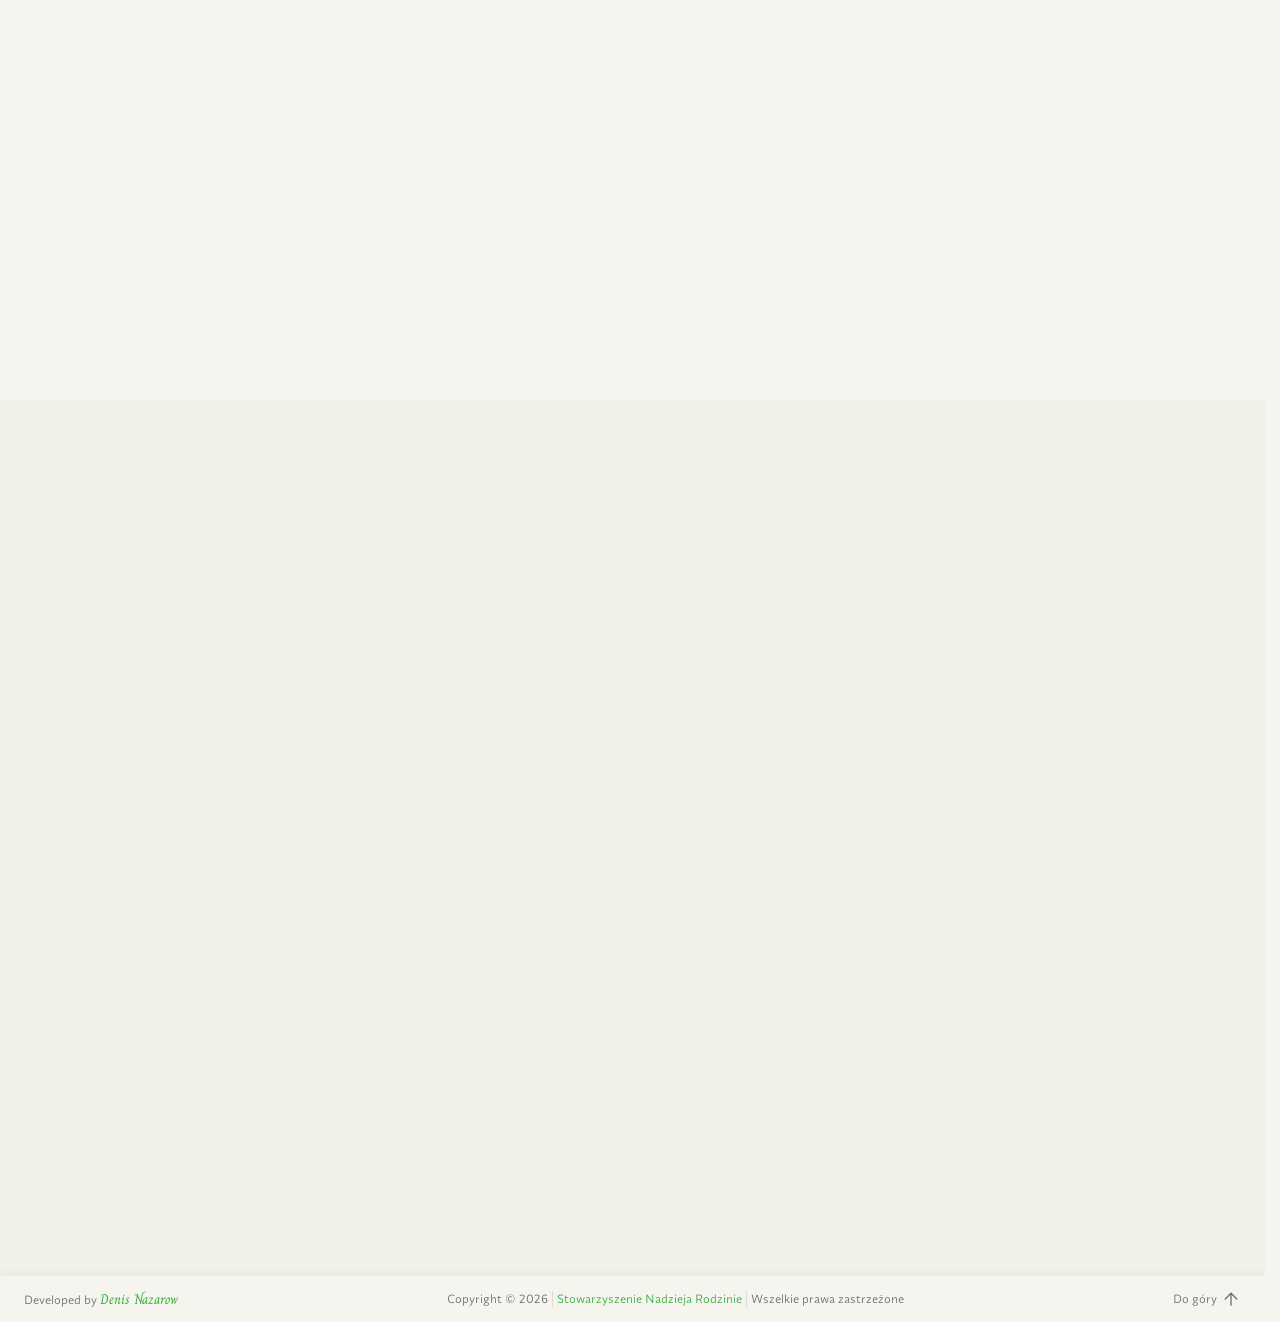
==== commit 64402157: "Removing example buttons" ====
--- a/index.html
+++ b/index.html
@@ -454,37 +454,6 @@
 			</div>
 		</section>
 
-		<!-- <section>
-			<div class="container">
-				<a href="#" class="btn btn-primary">
-					<span>Button primary</span>
-					<svg xmlns="http://www.w3.org/2000/svg" viewBox="0 0 48 48" height="48px" width="48px" fill="currentColor">
-						<path d="M34.3,25.5H8v-3H34.3L21.9,10.1L24,8L40,24L24,40l-2.1-2.1L34.3,25.5Z" />
-					</svg>
-				</a>
-
-				<a href="#" class="btn btn-secondary">
-					<span>Button secondary</span>
-					<svg xmlns="http://www.w3.org/2000/svg" viewBox="0 0 48 48" height="48px" width="48px" fill="currentColor">
-						<path d="M34.3,25.5H8v-3H34.3L21.9,10.1L24,8L40,24L24,40l-2.1-2.1L34.3,25.5Z" />
-					</svg>
-				</a>
-
-				<a href="#" class="btn btn-outline">
-					<span>Button outline</span>
-					<svg xmlns="http://www.w3.org/2000/svg" viewBox="0 0 48 48" height="48px" width="48px" fill="currentColor">
-						<path d="M34.3,25.5H8v-3H34.3L21.9,10.1L24,8L40,24L24,40l-2.1-2.1L34.3,25.5Z" />
-					</svg>
-				</a>
-
-				<a href="#" class="btn btn-icon">
-					<svg xmlns="http://www.w3.org/2000/svg" viewBox="0 0 48 48" height="48px" width="48px" fill="currentColor">
-						<path d="M34.3,25.5H8v-3H34.3L21.9,10.1L24,8L40,24L24,40l-2.1-2.1L34.3,25.5Z" />
-					</svg>
-				</a>
-			</div>
-		</section> -->
-
 	</main>
 
 	<footer class="footer">
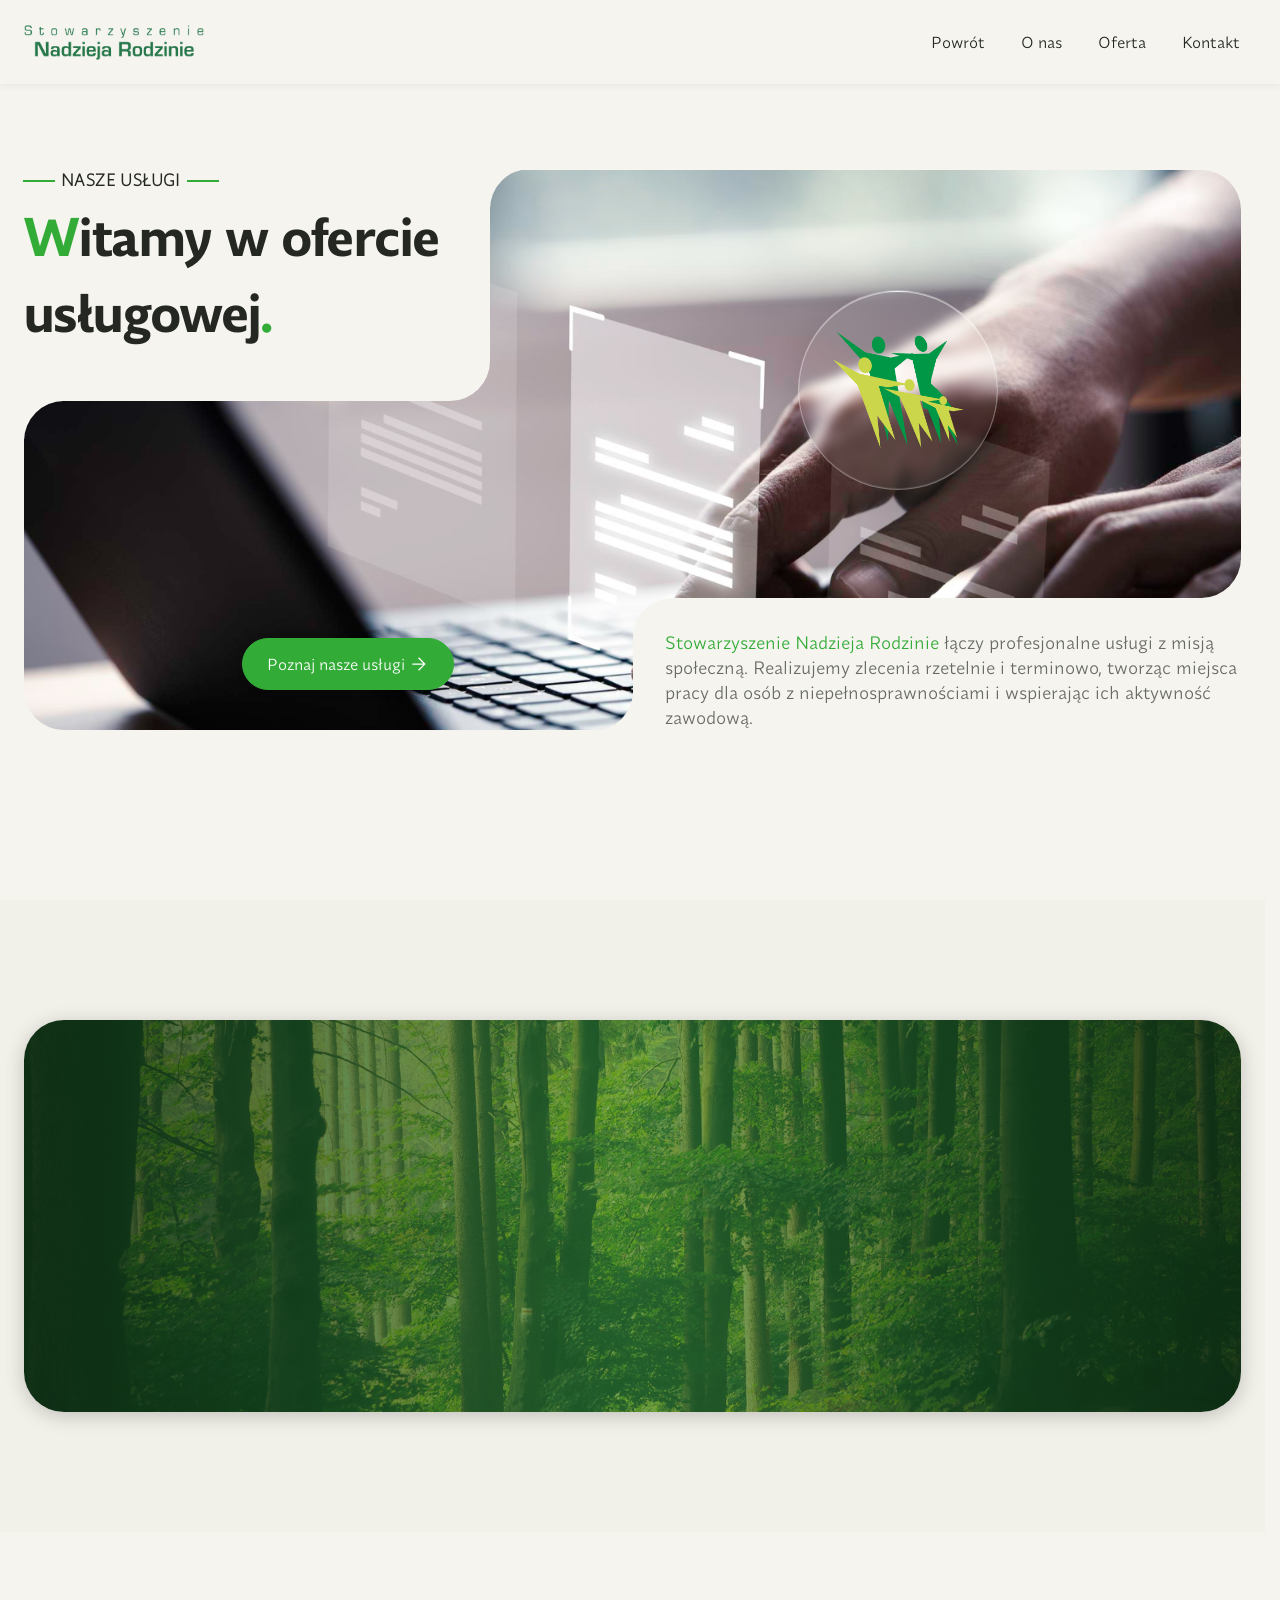
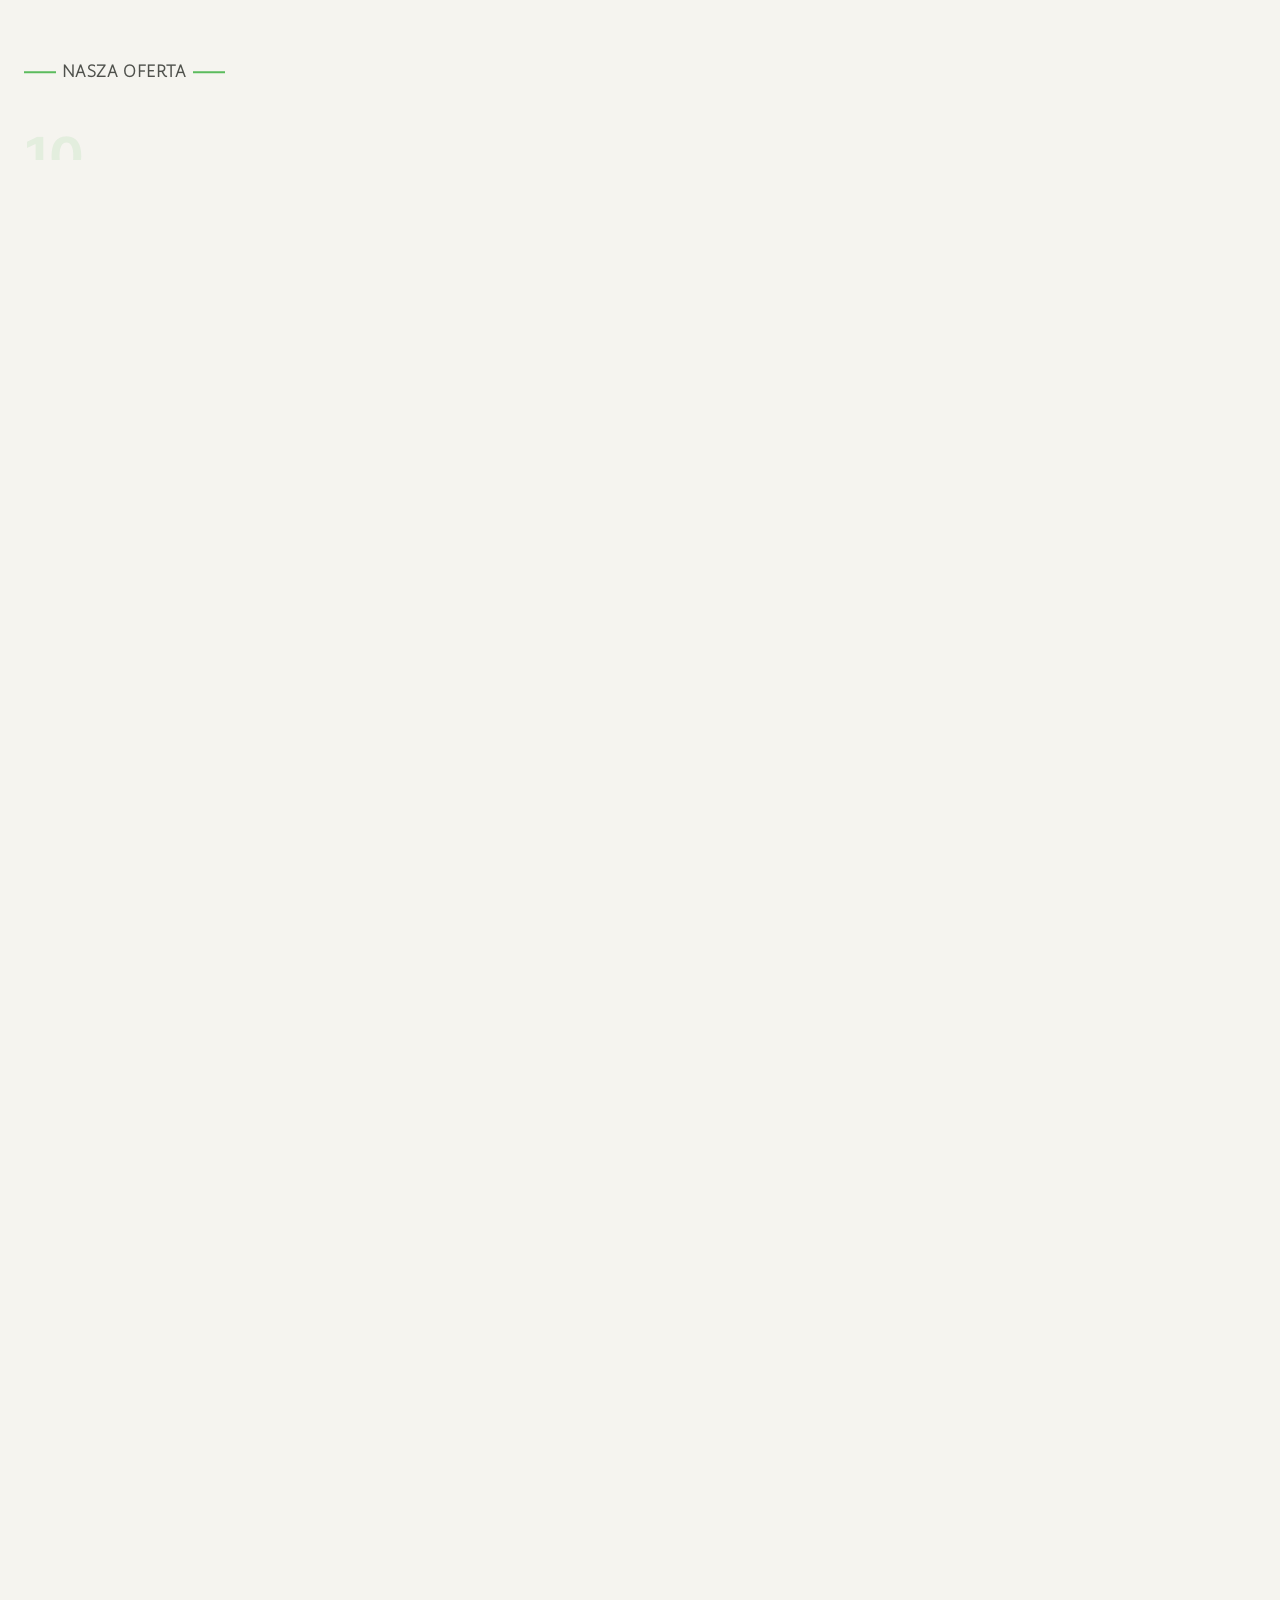
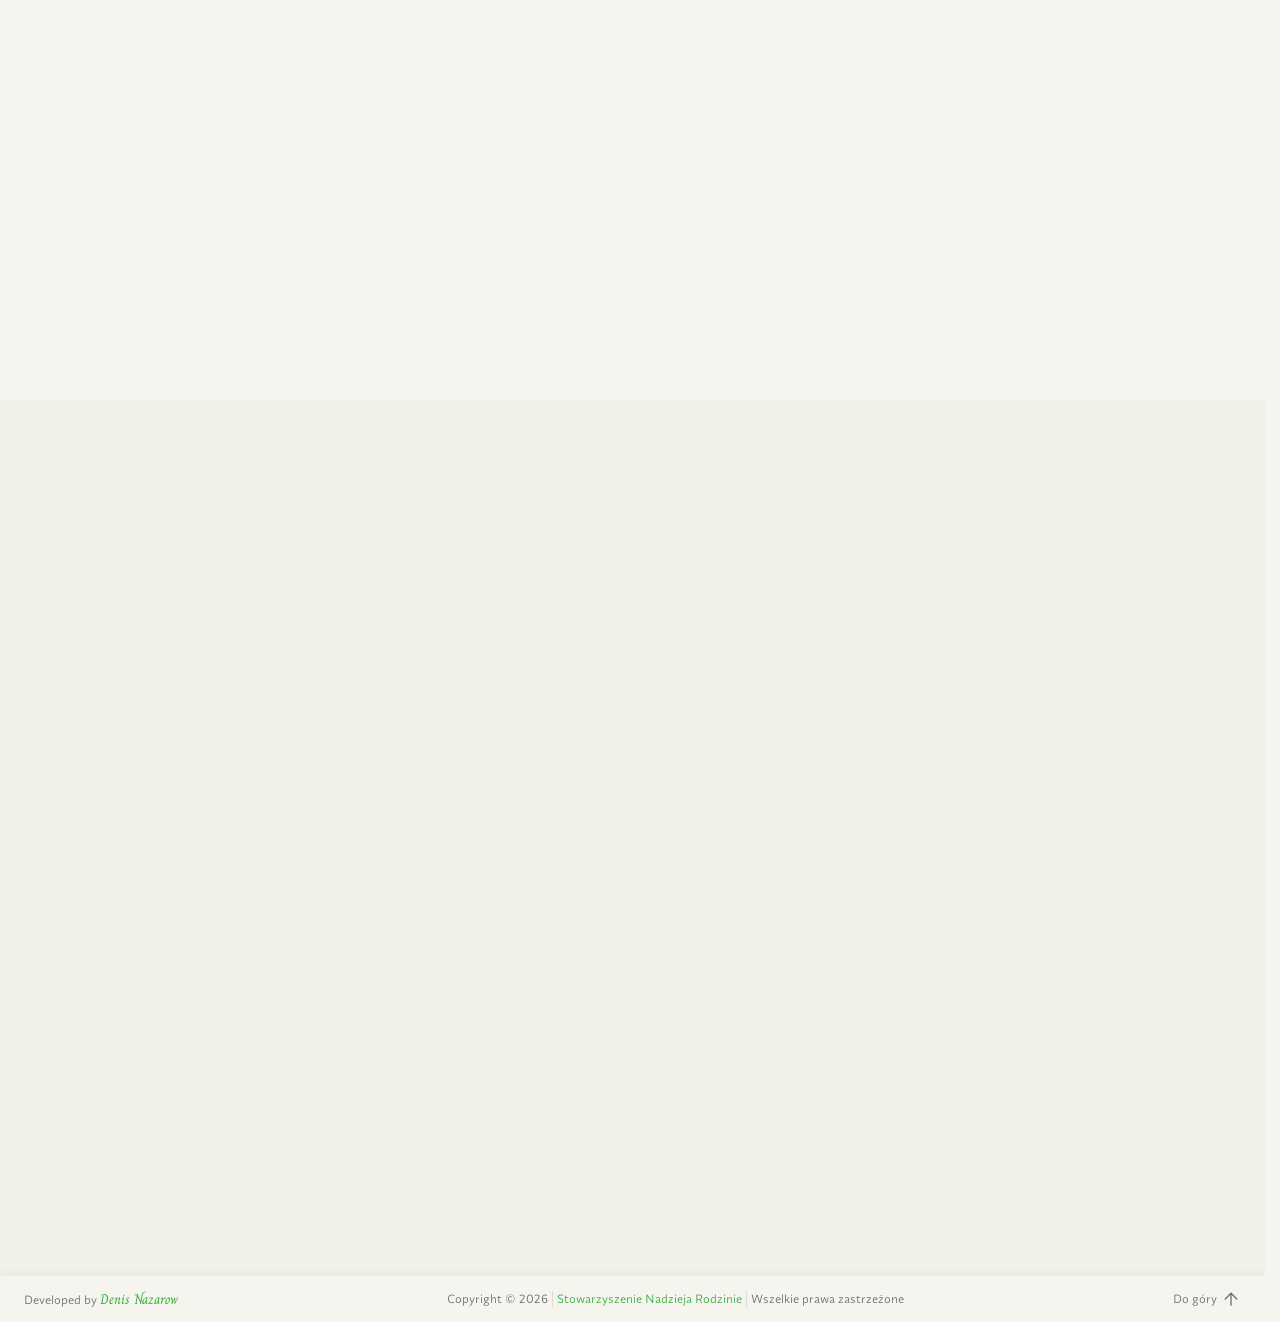
==== commit 87e3d991: "Fixed animation flashes" ====
--- a/index.html
+++ b/index.html
@@ -24,7 +24,7 @@
 <body>
 	<header class="header">
 		<div class="container">
-			<a href="#" class="logo">
+			<a href="https://nadziejarodzinie.org.pl/" class="logo">
 				<img src="img/logo-text.png" alt="Logo Nadzieja Rodzinie">
 			</a>
 			<nav class="nav" id="navigation">
@@ -60,21 +60,18 @@
 						<h2 class="title"><span>W</span>itamy w ofercie usługowej<span>.</span></h2>
 					</div>
 					<div class="img-box">
-						<div class="hero-logo">
+						<div class="hero-logo glass-card">
 							<img src="img/icon.png" class="" alt="Hero logo">
 						</div>
 						<div class="hero-bg"></div>
 					</div>
 					<div class="box box-description">
-						<p><a href="https://nadziejarodzinie.org.pl/" class="link" target="_blank"
-								rel="noopener noreferrer">Stowarzyszenie
-								Nadzieja
-								Rodzinie</a>
-							łączy
-							profesjonalne usługi
-							z misją społeczną. Realizujemy zlecenia rzetelnie i terminowo,
-							tworząc miejsca pracy dla osób z niepełnosprawnościami
-							i wspierając ich aktywność zawodową.</p>
+						<p>
+							<a href="https://nadziejarodzinie.org.pl/" class="link" target="_blank"
+								rel="noopener noreferrer">Stowarzyszenie Nadzieja Rodzinie</a>
+							<span>łączy profesjonalne usługi z misją społeczną. Realizujemy zlecenia rzetelnie i terminowo, tworząc
+								miejsca pracy dla osób z niepełnosprawnościami i wspierając ich aktywność zawodową.</span>
+						</p>
 					</div>
 					<div class="box box-actions">
 						<a href="#services" class="btn btn-primary">
@@ -459,7 +456,8 @@
 	<footer class="footer">
 		<div class="container">
 			<p class="developed">Developed by
-				<a href="http://example.com" class="link" target="_blank" rel="noopener noreferrer">Denis Nazarow</a>
+				<a href="https://www.linkedin.com/in/denis-nazarow/" class="link" target="_blank"
+					rel="noopener noreferrer">Denis Nazarow</a>
 			</p>
 			<p class="copyright">
 				<span>Copyright &copy; 2026</span>
--- a/css/style.css
+++ b/css/style.css
@@ -412,6 +412,53 @@
   }
 }
 
+.glass-card {
+  width: 240px;
+  height: 360px;
+  background: rgba(255, 255, 255, 0.05);
+  backdrop-filter: blur(5px);
+  -webkit-backdrop-filter: blur(5px);
+  border-radius: 20px;
+  border: 1px solid rgba(255, 255, 255, 0.3);
+  box-shadow:
+    0 8px 32px rgba(0, 0, 0, 0.1),
+    inset 0 1px 0 rgba(255, 255, 255, 0.5),
+    inset 0 -1px 0 rgba(255, 255, 255, 0.1),
+    inset 0 0 0px 0px rgba(255, 255, 255, 0);
+  position: relative;
+  overflow: hidden;
+}
+
+.glass-card::before {
+  content: '';
+  position: absolute;
+  top: 0;
+  left: 0;
+  right: 0;
+  height: 1px;
+  background: linear-gradient(
+    90deg,
+    transparent,
+    rgba(255, 255, 255, 0.8),
+    transparent
+  );
+}
+
+.glass-card::after {
+  content: '';
+  position: absolute;
+  top: 0;
+  left: 0;
+  width: 1px;
+  height: 100%;
+  background: linear-gradient(
+    180deg,
+    rgba(255, 255, 255, 0.8),
+    transparent,
+    rgba(255, 255, 255, 0.3)
+  );
+}
+
 .title-box {
   display: flex;
   gap: 1rem;
@@ -559,6 +606,9 @@
     background-size: cover;
     background-position: center;
     background-color: var(--color-bg);
+    transform: scale(0.98);
+    opacity: 0;
+    visibility: hidden;
 
     .img-box {
       position: relative;
@@ -573,47 +623,11 @@
       padding: 20px;
       width: var(--logo-size);
       height: var(--logo-size);
-      background: rgba(255, 255, 255, 0.05);
-      backdrop-filter: blur(5px);
-      -webkit-backdrop-filter: blur(5px);
-      border-radius: 50%;
-      border: 1px solid rgba(255, 255, 255, 0.3);
-      box-shadow:
-        0 8px 32px rgba(0, 0, 0, 0.1),
-        inset 0 1px 0 rgba(255, 255, 255, 0.5),
-        inset 0 -1px 0 rgba(255, 255, 255, 0.1),
-        inset 0 0 0px 0px rgba(255, 255, 255, 0);
-      overflow: hidden;
-
-      &::before {
-        content: '';
-        position: absolute;
-        top: 0;
-        left: 0;
-        right: 0;
-        height: 1px;
-        background: linear-gradient(
-          90deg,
-          transparent,
-          rgba(255, 255, 255, 0.8),
-          transparent
-        );
-      }
-
-      &::after {
-        content: '';
-        position: absolute;
-        top: 0;
-        left: 0;
-        width: 1px;
-        height: 100%;
-        background: linear-gradient(
-          180deg,
-          rgba(255, 255, 255, 0.8),
-          transparent,
-          rgba(255, 255, 255, 0.3)
-        );
-      }
+      transform: scale(0.98);
+      opacity: 0;
+      visibility: hidden;
+      border-radius: var(--rounded-full);
+      padding: 2rem;
     }
 
     .hero-bg {
@@ -649,6 +663,12 @@
           top: 0px;
           right: -50px;
           border-top-left-radius: var(--rounded-lg);
+        }
+
+        .subtitle {
+          transform: translateY(100px);
+          opacity: 0;
+          visibility: hidden;
         }
 
         .title {
@@ -699,6 +719,9 @@
         display: flex;
         justify-content: center;
         align-items: center;
+        transform: scale(0.98);
+        opacity: 0;
+        visibility: hidden;
       }
     }
   }
@@ -725,6 +748,9 @@
 
     .mission-title {
       padding: 2rem 2rem 2rem 0;
+      transform: translateX(-100px);
+      opacity: 0;
+      visibility: hidden;
 
       .subtitle {
         color: var(--color-white);
@@ -740,6 +766,9 @@
       border-left: 1px solid var(--color-border);
       color: var(--color-white);
       font-size: 18px;
+      transform: translateX(100px);
+      opacity: 0;
+      visibility: hidden;
     }
   }
 }
@@ -756,6 +785,12 @@
 
     .card-medium {
       grid-column: span 4;
+    }
+
+    .animation-card {
+      transform: translateY(50px);
+      opacity: 0;
+      visibility: hidden;
     }
 
     .card {
@@ -905,15 +940,18 @@
     border-radius: var(--rounded-lg);
     box-shadow: var(--shadow-lg);
     overflow: hidden;
+    transform: translateY(50px);
+    opacity: 0;
+    visibility: hidden;
 
     .contact-address {
       flex: 1;
       display: flex;
       flex-direction: column;
-      align-items: flex-start;
+      align-items: center;
       justify-content: center;
       margin-right: -6%;
-      padding: 2rem 2rem 2rem 4rem;
+      padding-right: 6%;
       position: relative;
 
       .contact-container {
@@ -968,16 +1006,11 @@
     .contact-logo {
       flex: 1;
       display: flex;
-      justify-content: flex-end;
+      justify-content: center;
       align-items: center;
-      padding: 2rem 4rem 2rem 2rem;
       margin-left: -6%;
+      padding-left: 6%;
       position: relative;
-
-      .logo {
-        position: relative;
-        max-width: 60%;
-      }
 
       &::before {
         content: '';
@@ -985,6 +1018,11 @@
         inset: 0;
         clip-path: polygon(20% 0%, 100% 0%, 100% 100%, 0% 100%);
         background-color: var(--color-bg);
+      }
+
+      .logo {
+        position: relative;
+        max-width: 60%;
       }
     }
   }
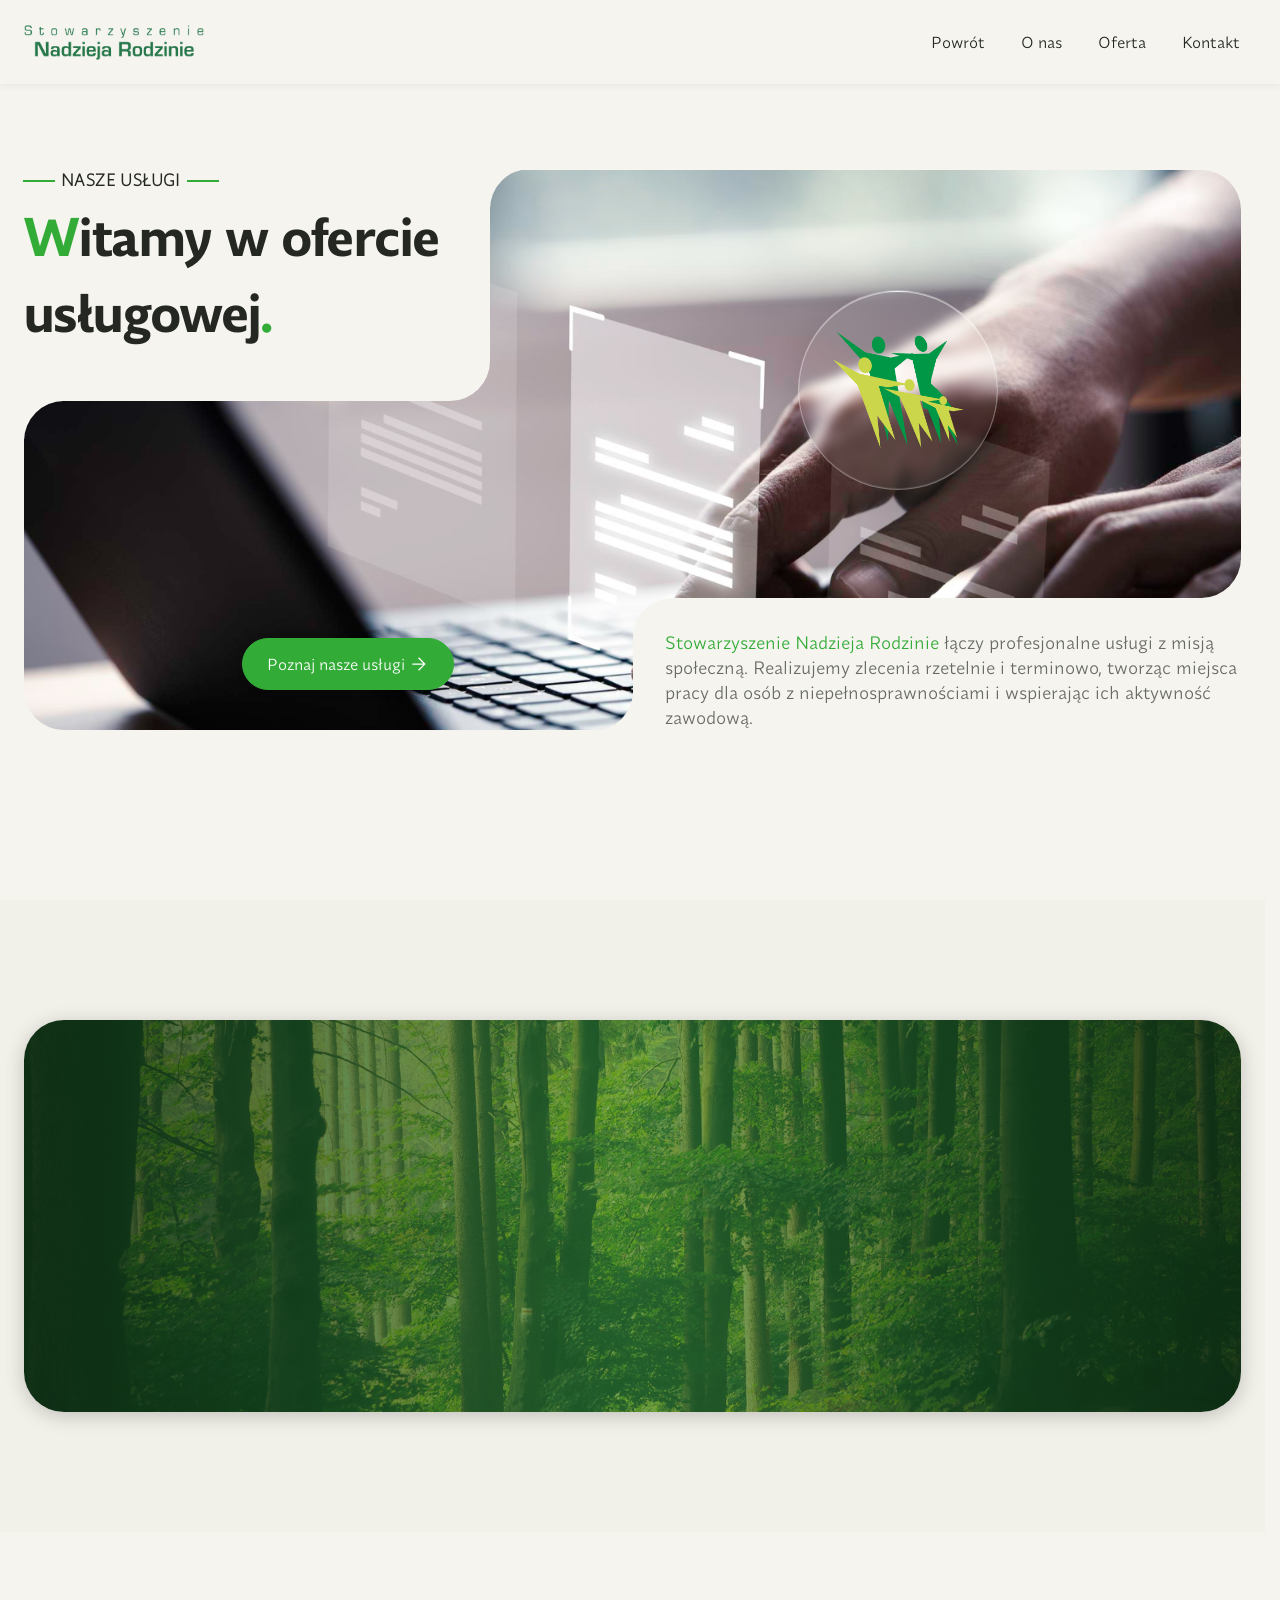
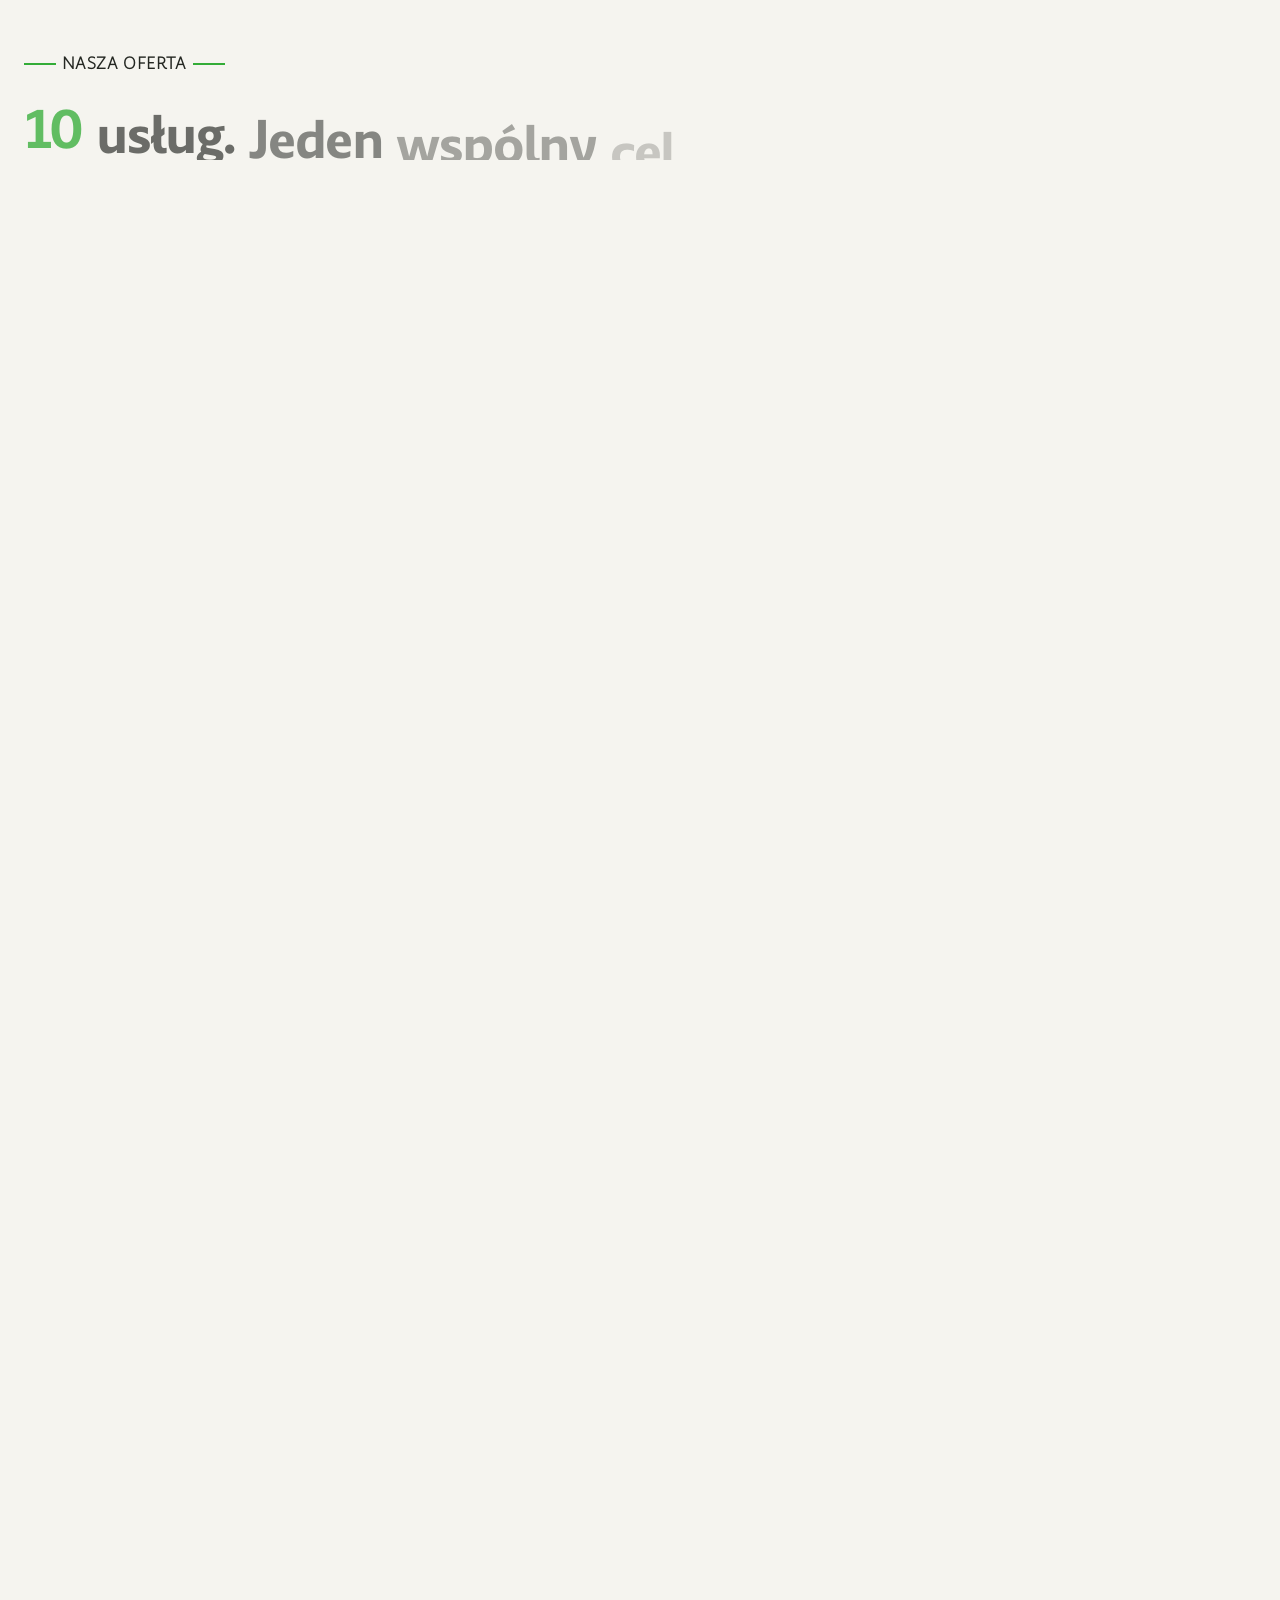
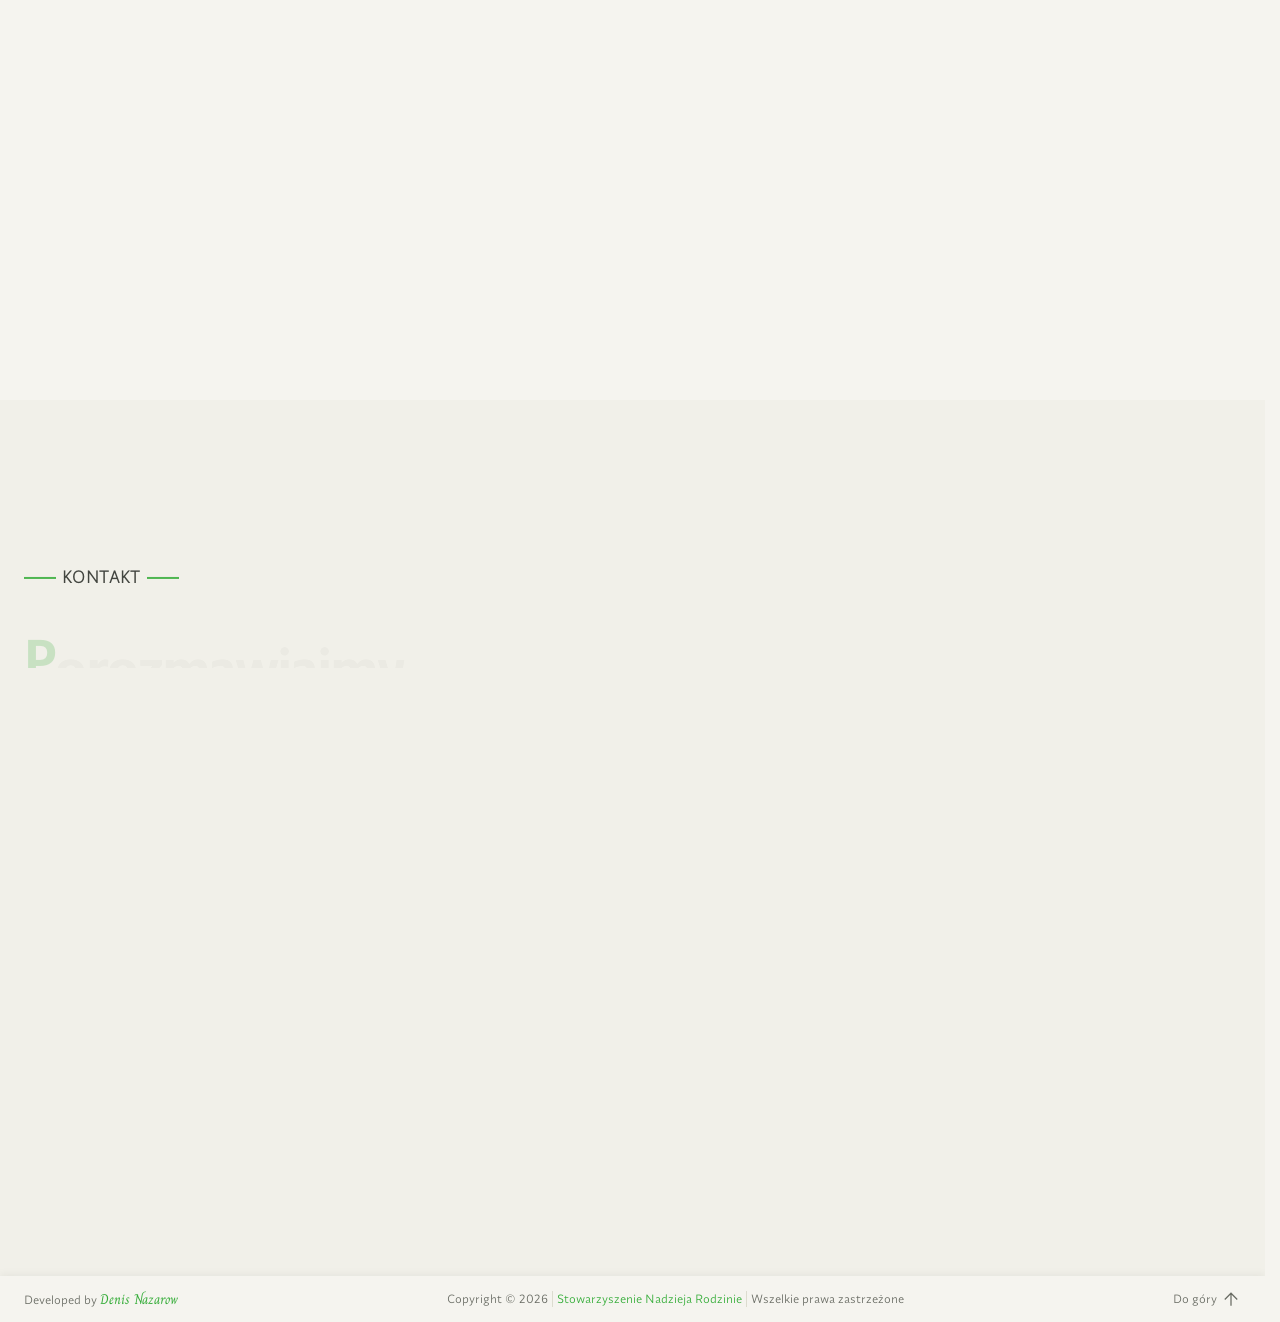
==== commit 783cf568: "Fax number corrected" ====
--- a/index.html
+++ b/index.html
@@ -430,9 +430,8 @@
 								<a href="tel:+48413358755" class="link">(41) 335-87-55</a>
 							</p>
 							<p>
-								<span><b>Telefon:</b></span>
-								<a href="tel:+48412436162" class="link">(41) 243-61-62</a>
-								– <b>FAX</b>
+								<span><b>Fax:</b></span>
+								(41) 243-61-62
 							</p>
 							<p>
 								<span><b>Email:</b></span>
--- a/css/style.css
+++ b/css/style.css
@@ -967,7 +967,7 @@
 
           span {
             display: inline-block;
-            width: 64px;
+            min-width: 64px;
           }
 
           a {
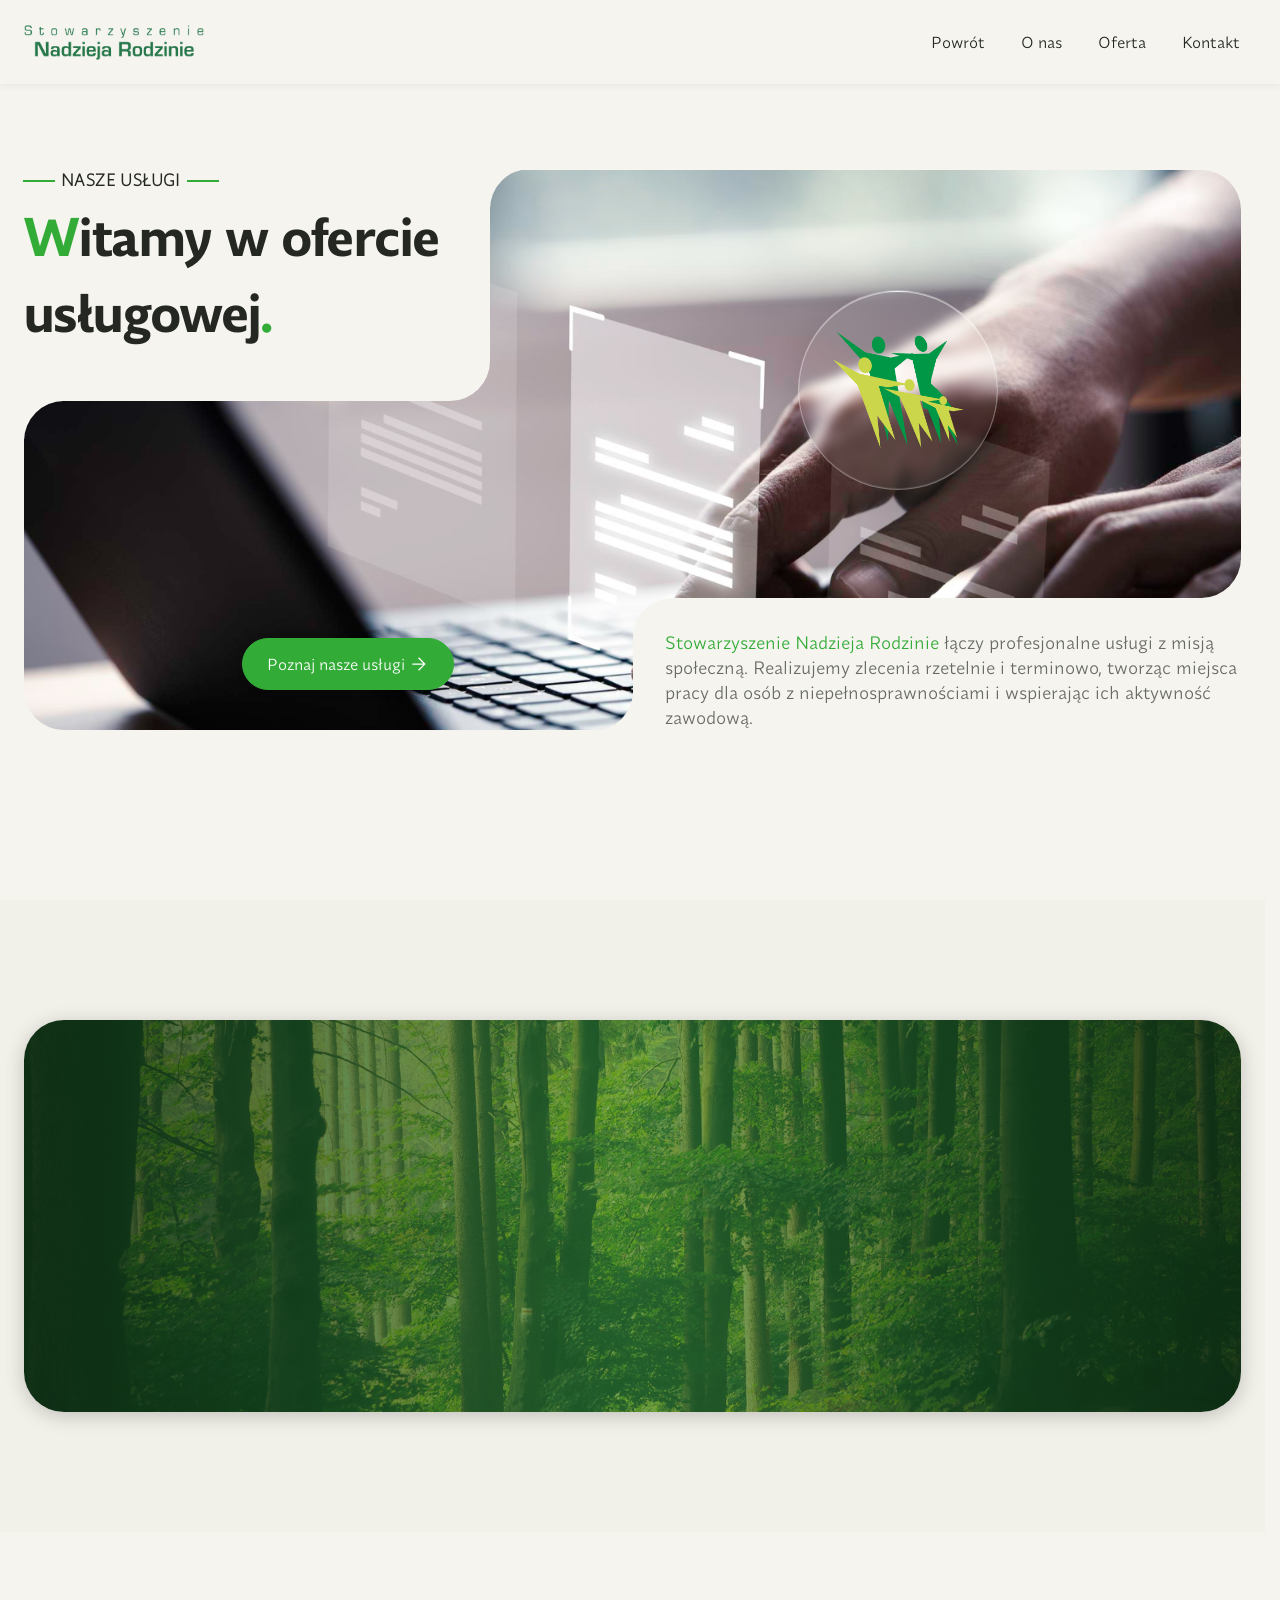
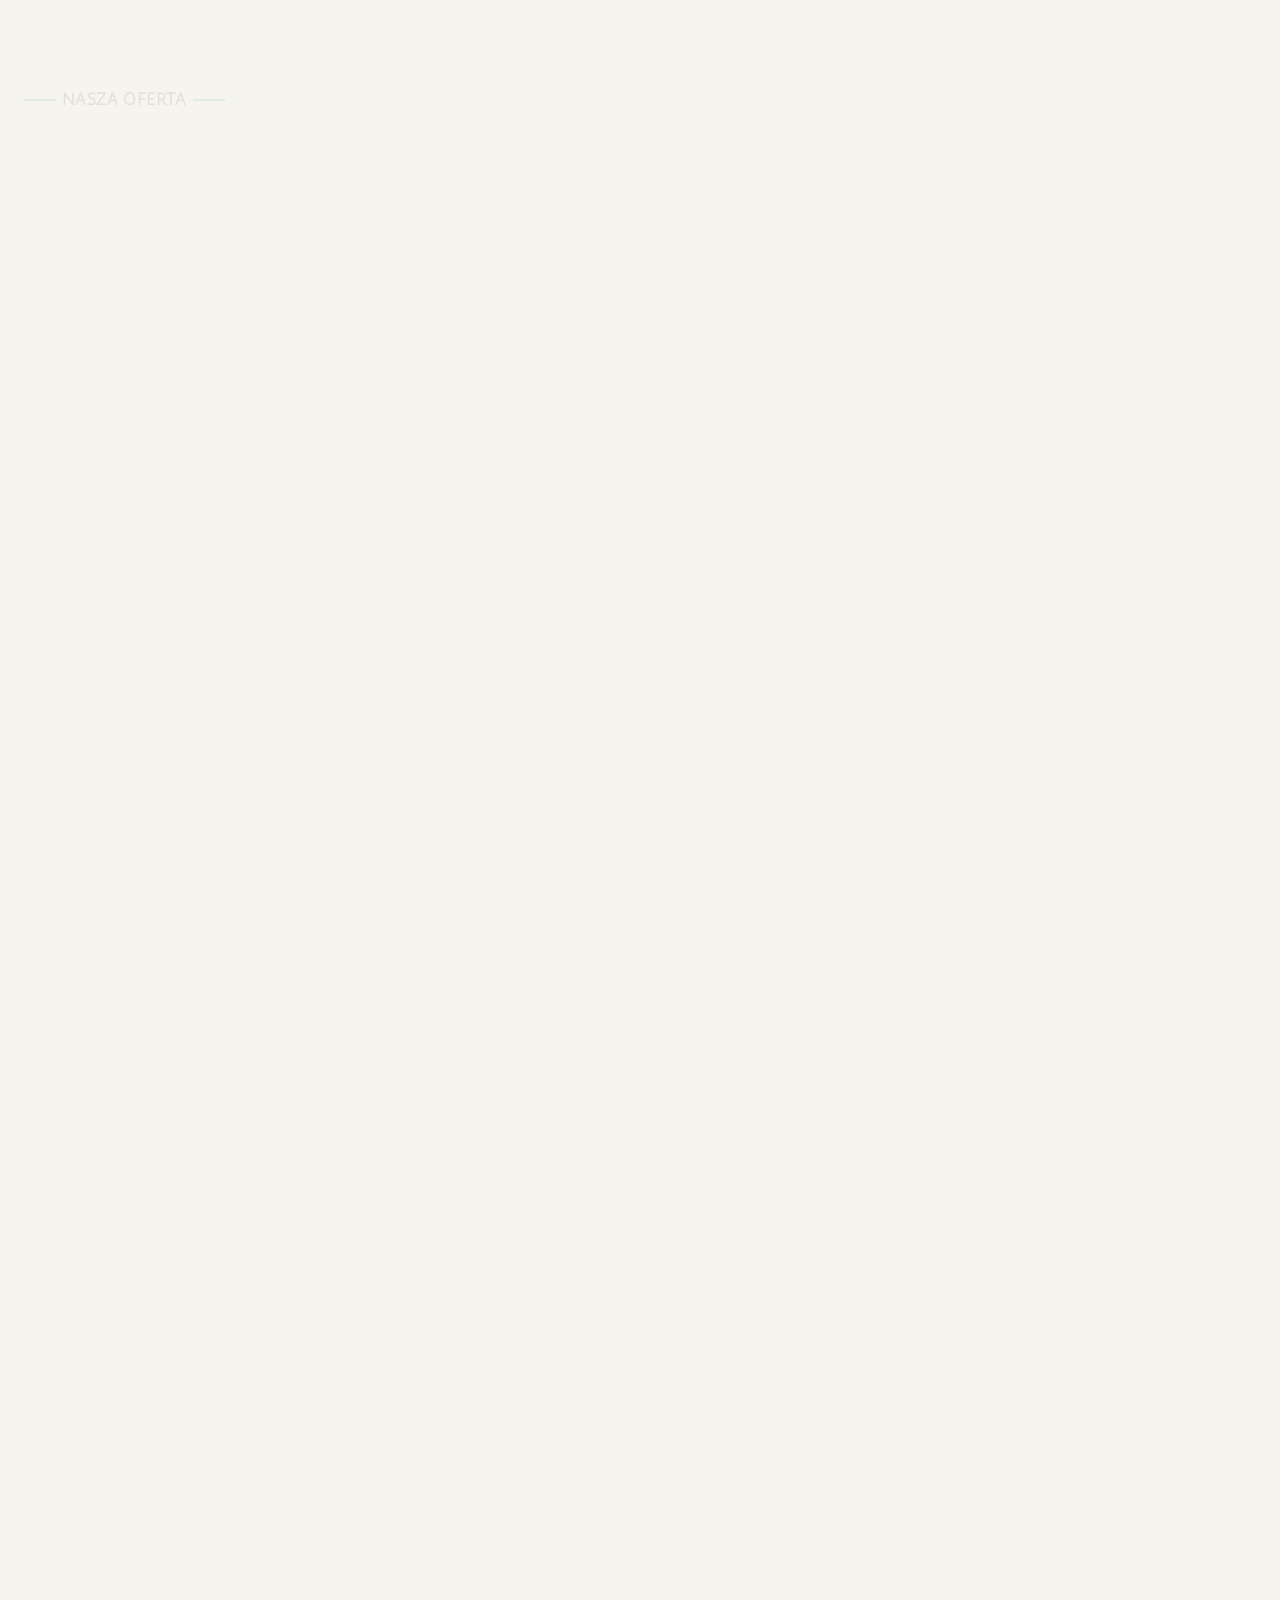
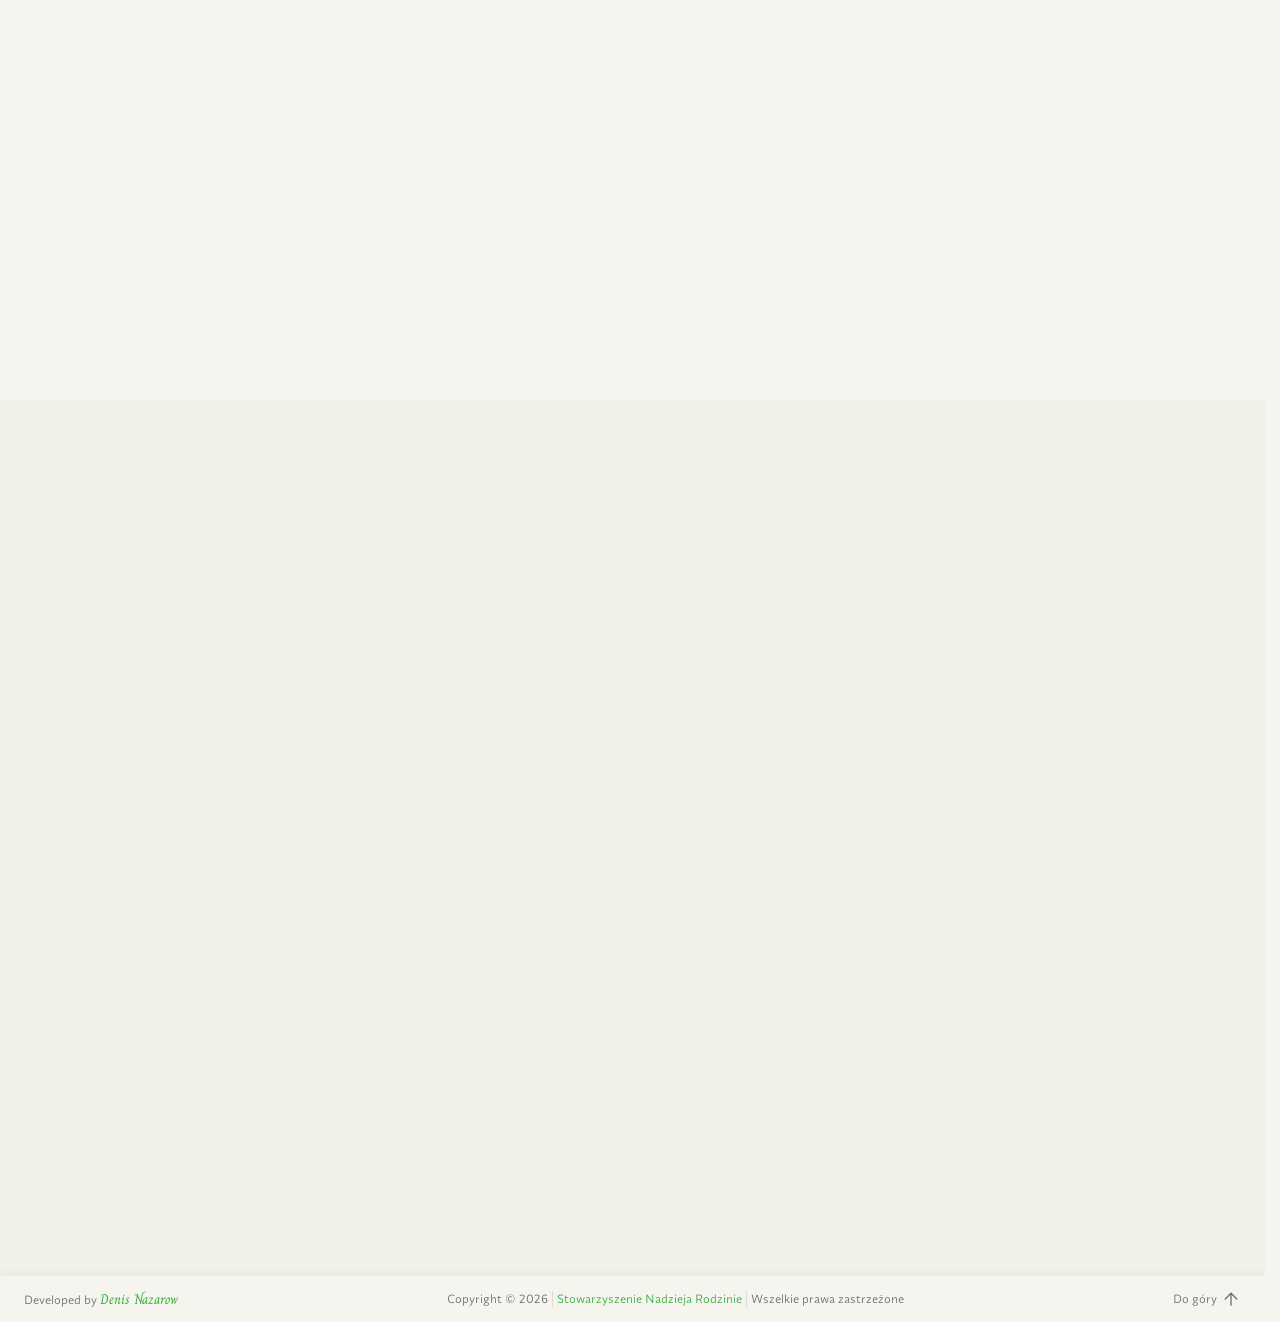
==== commit c5917a21: "Added metadata to HTML" ====
--- a/index.html
+++ b/index.html
@@ -4,11 +4,20 @@
 <head>
 	<meta charset="UTF-8">
 	<meta name="viewport" content="width=device-width, initial-scale=1.0">
-	<title>Oferta usługowa | Nadzieja Rodzinie</title>
+	<title>Oferta usługowa | Stowarzyszenie Nadzieja Rodzinie</title>
 	<meta name="description"
 		content="Stowarzyszenie Nadzieja Rodzinie — profesjonalne usługi z misją społeczną. Poligrafia, catering, restauracja, pralnia i wiele więcej.">
 	<meta name="theme-color" content="#f5f4ef">
 	<link rel="icon" type="image/png" sizes="32x32" href="img/icon.png">
+	<!-- Metadata -->
+	<meta property="og:type" content="website">
+	<meta property="og:title" content="Oferta usługowa | Stowarzyszenie Nadzieja Rodzinie">
+	<meta property="og:description"
+		content="Stowarzyszenie Nadzieja Rodzinie — profesjonalne usługi z misją społeczną. Poligrafia, catering, restauracja, pralnia i wiele więcej.">
+	<!--! REPLACE "og:image" WITH ABSOLUTE URL content="https://..." !-->
+	<meta property="og:image" content="img/og-social-image.png">
+	<meta property="og:url" content="https://nadziejarodzinie.org.pl/">
+	<meta property="og:locale" content="pl_PL">
 	<!-- CSS -->
 	<link rel="stylesheet" href="css/style.css">
 	<link rel="stylesheet" href="css/responsive.css">
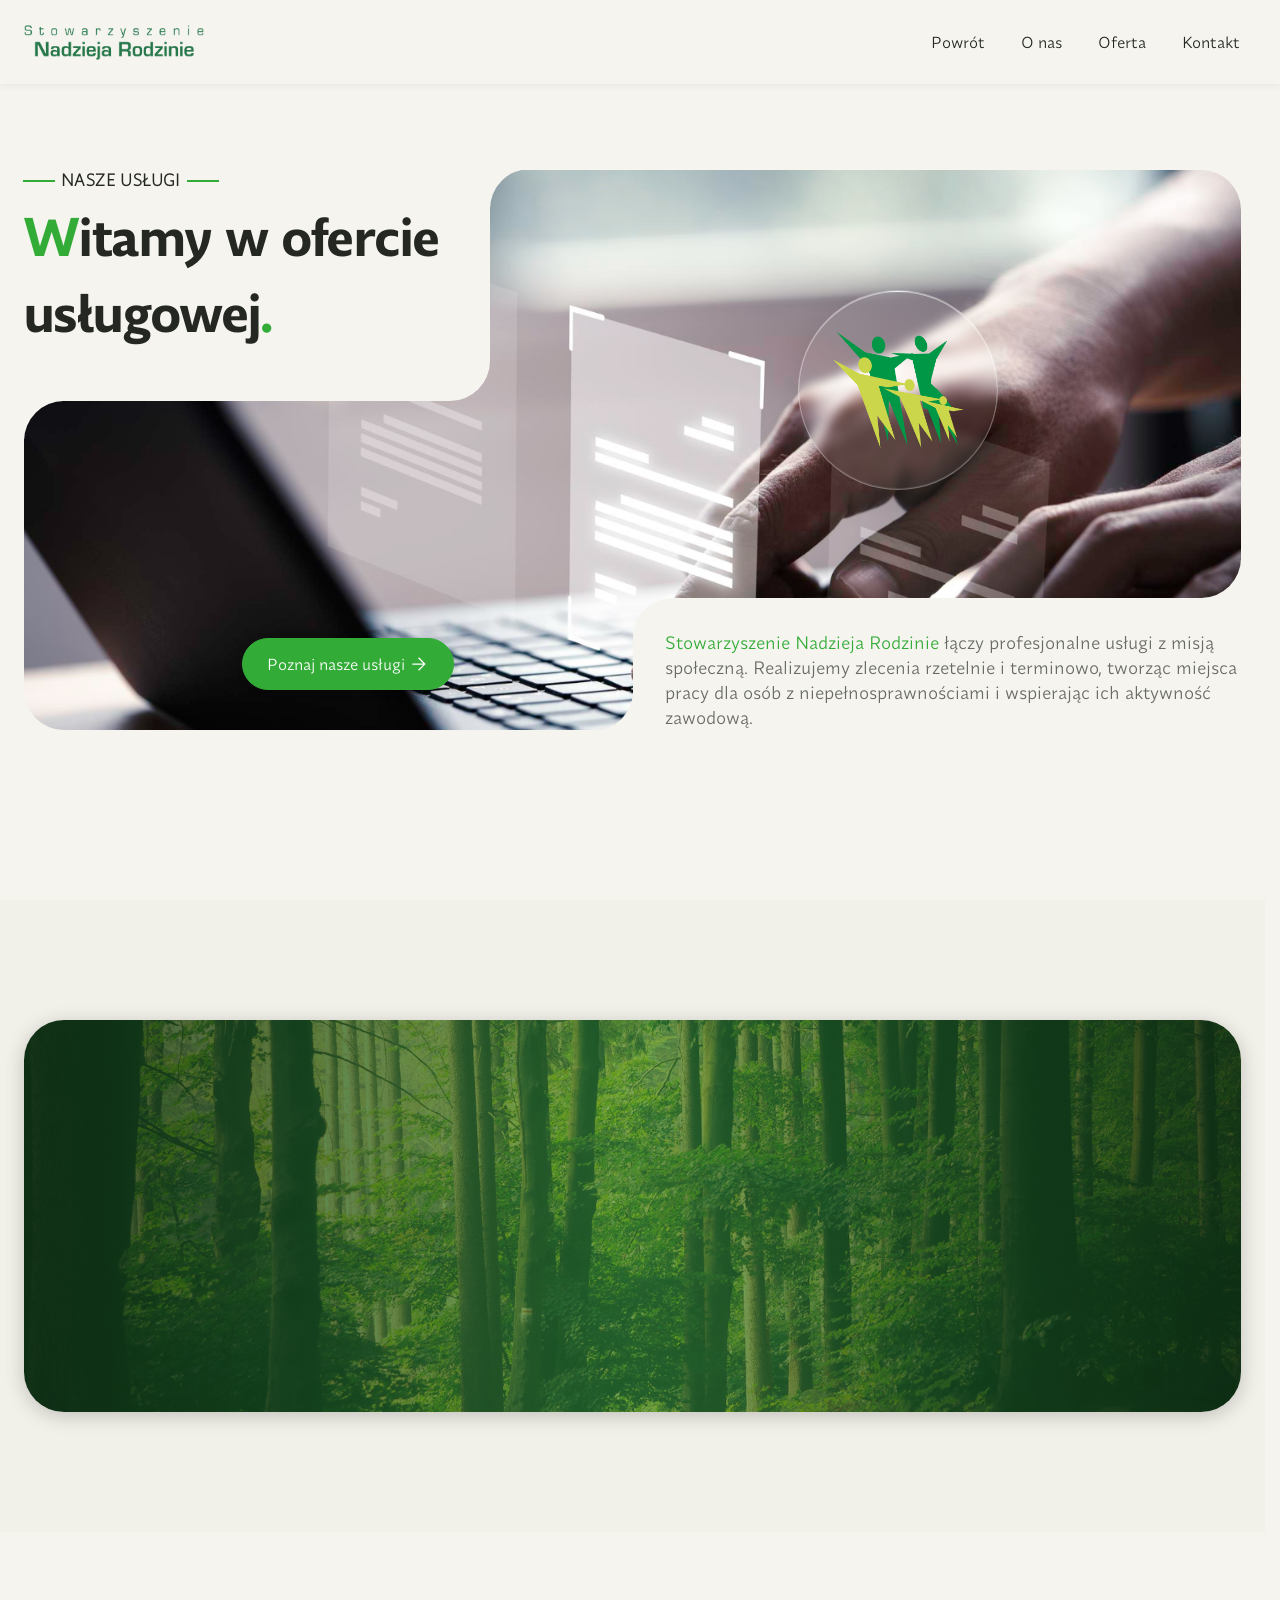
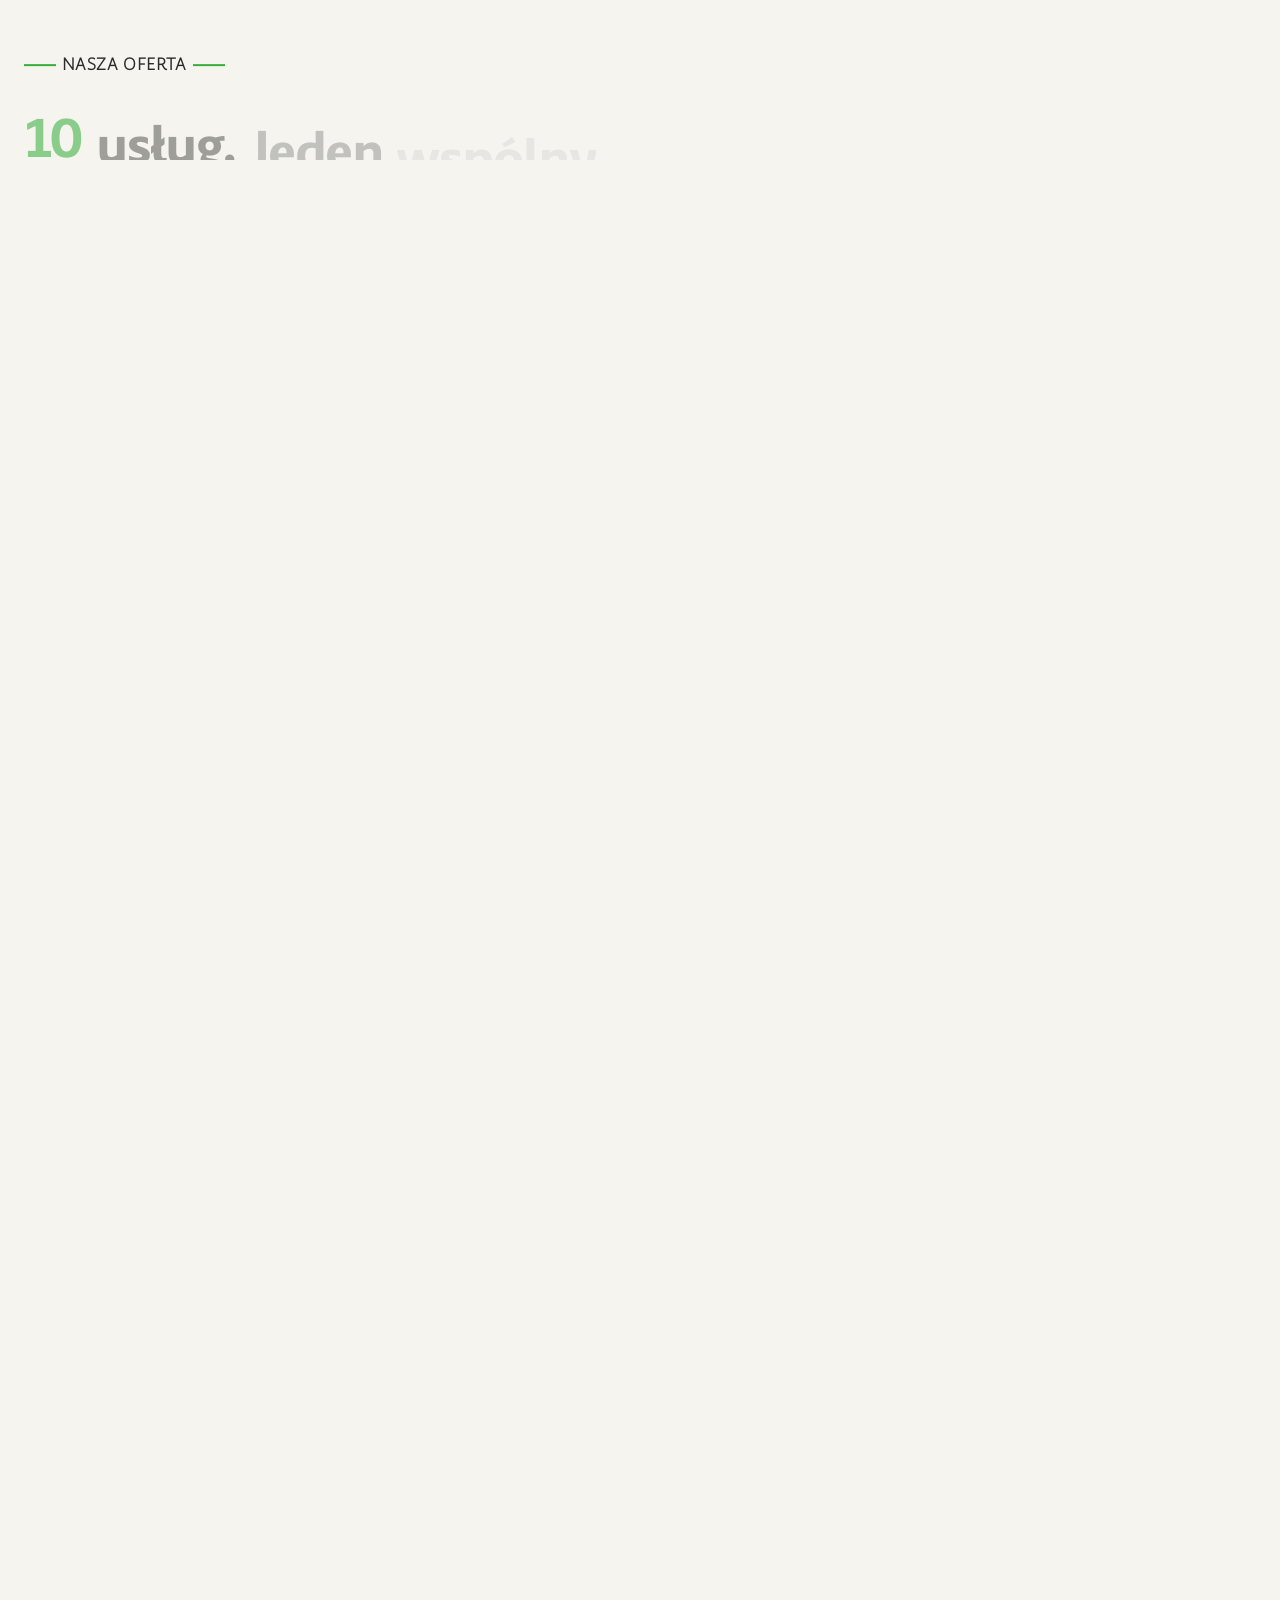
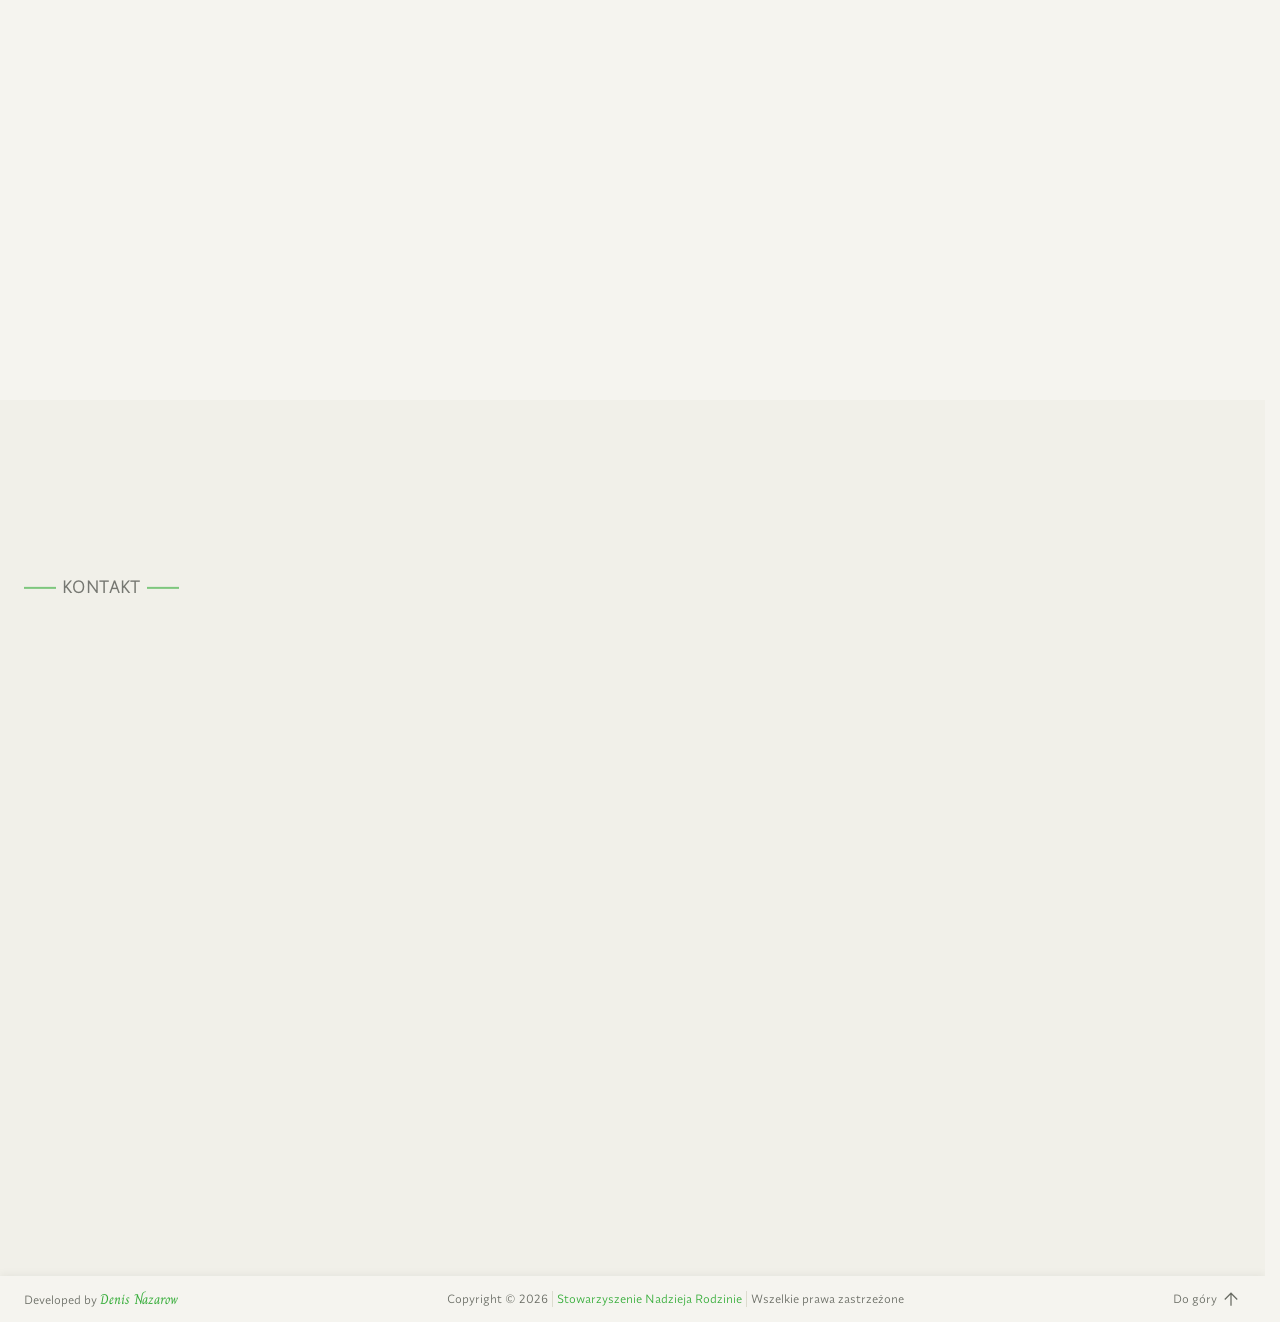
==== commit 63aa44b5: "Add metadata to HTML" ====
--- a/index.html
+++ b/index.html
@@ -18,6 +18,8 @@
 	<meta property="og:image" content="img/og-social-image.png">
 	<meta property="og:url" content="https://nadziejarodzinie.org.pl/">
 	<meta property="og:locale" content="pl_PL">
+	<meta name="theme-color" content="#f5f4ef">
+	<meta name="format-detection" content="telephone=no">
 	<!-- CSS -->
 	<link rel="stylesheet" href="css/style.css">
 	<link rel="stylesheet" href="css/responsive.css">
